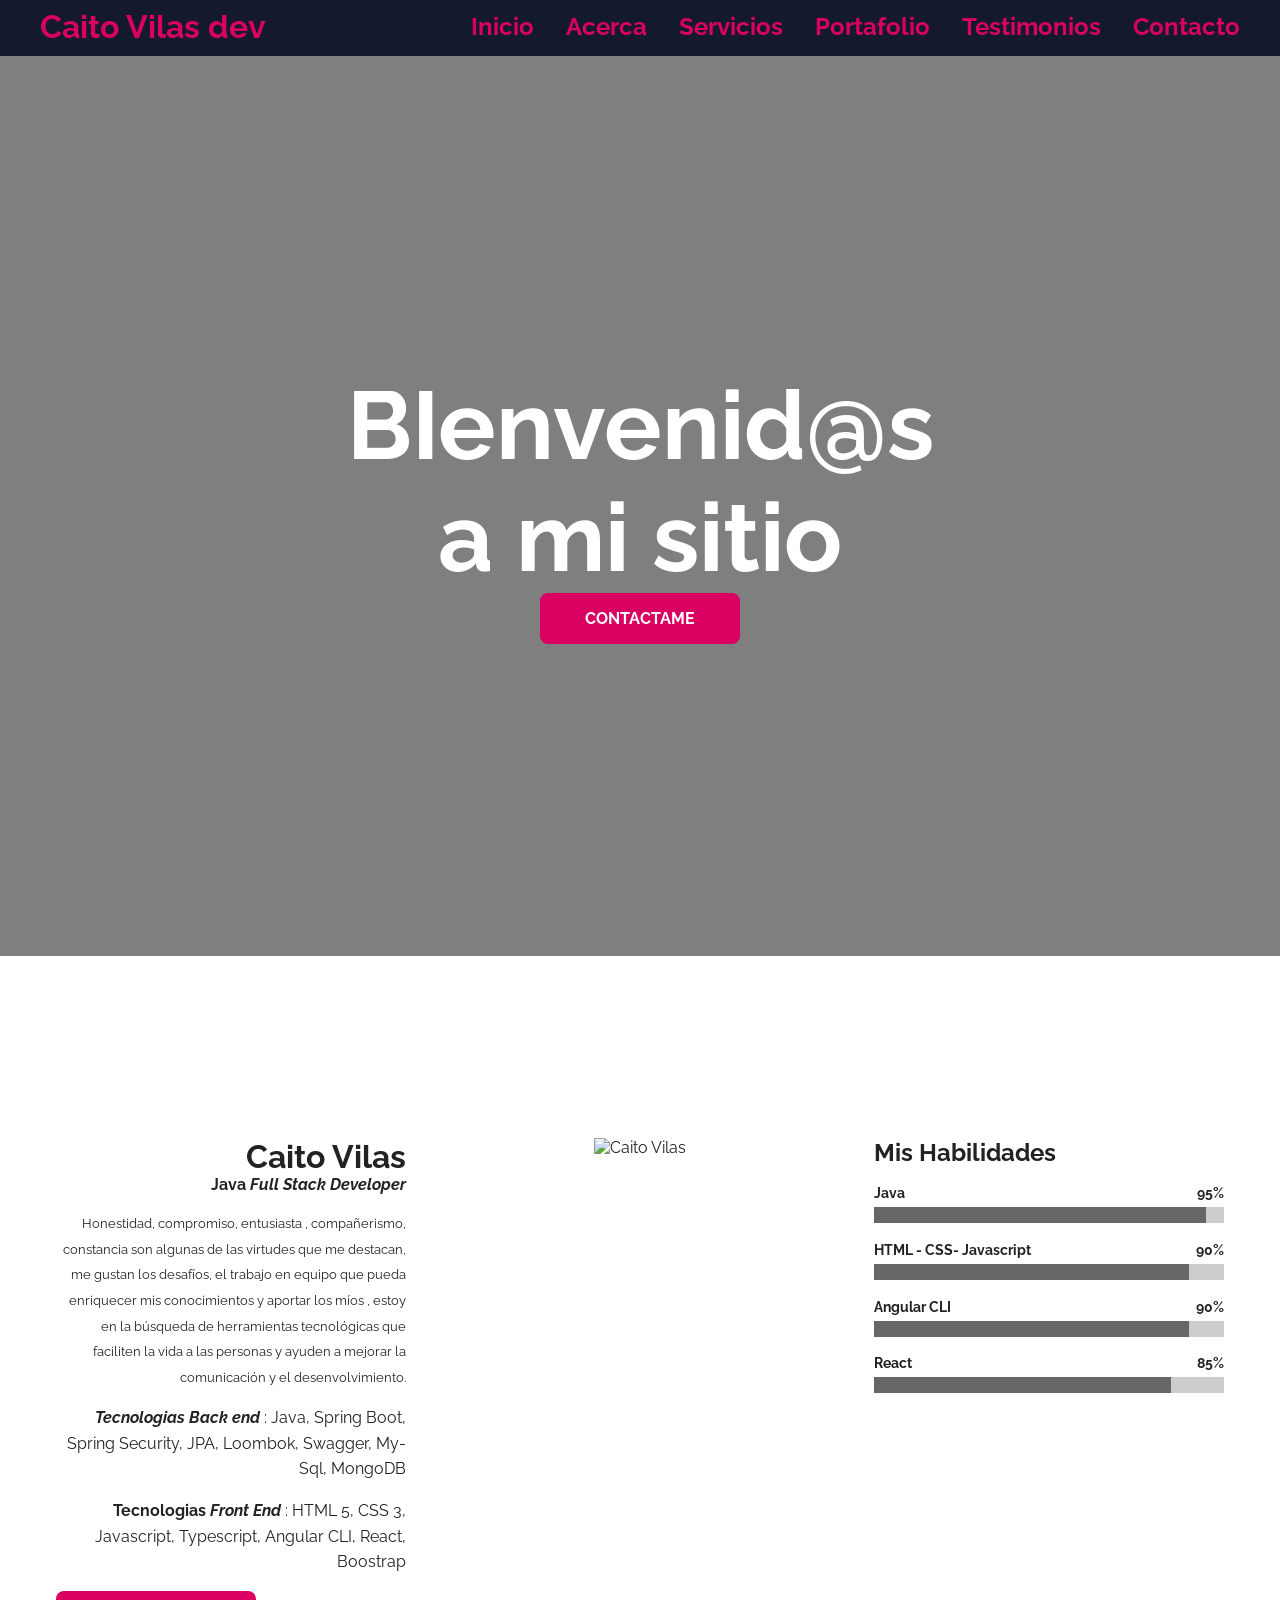
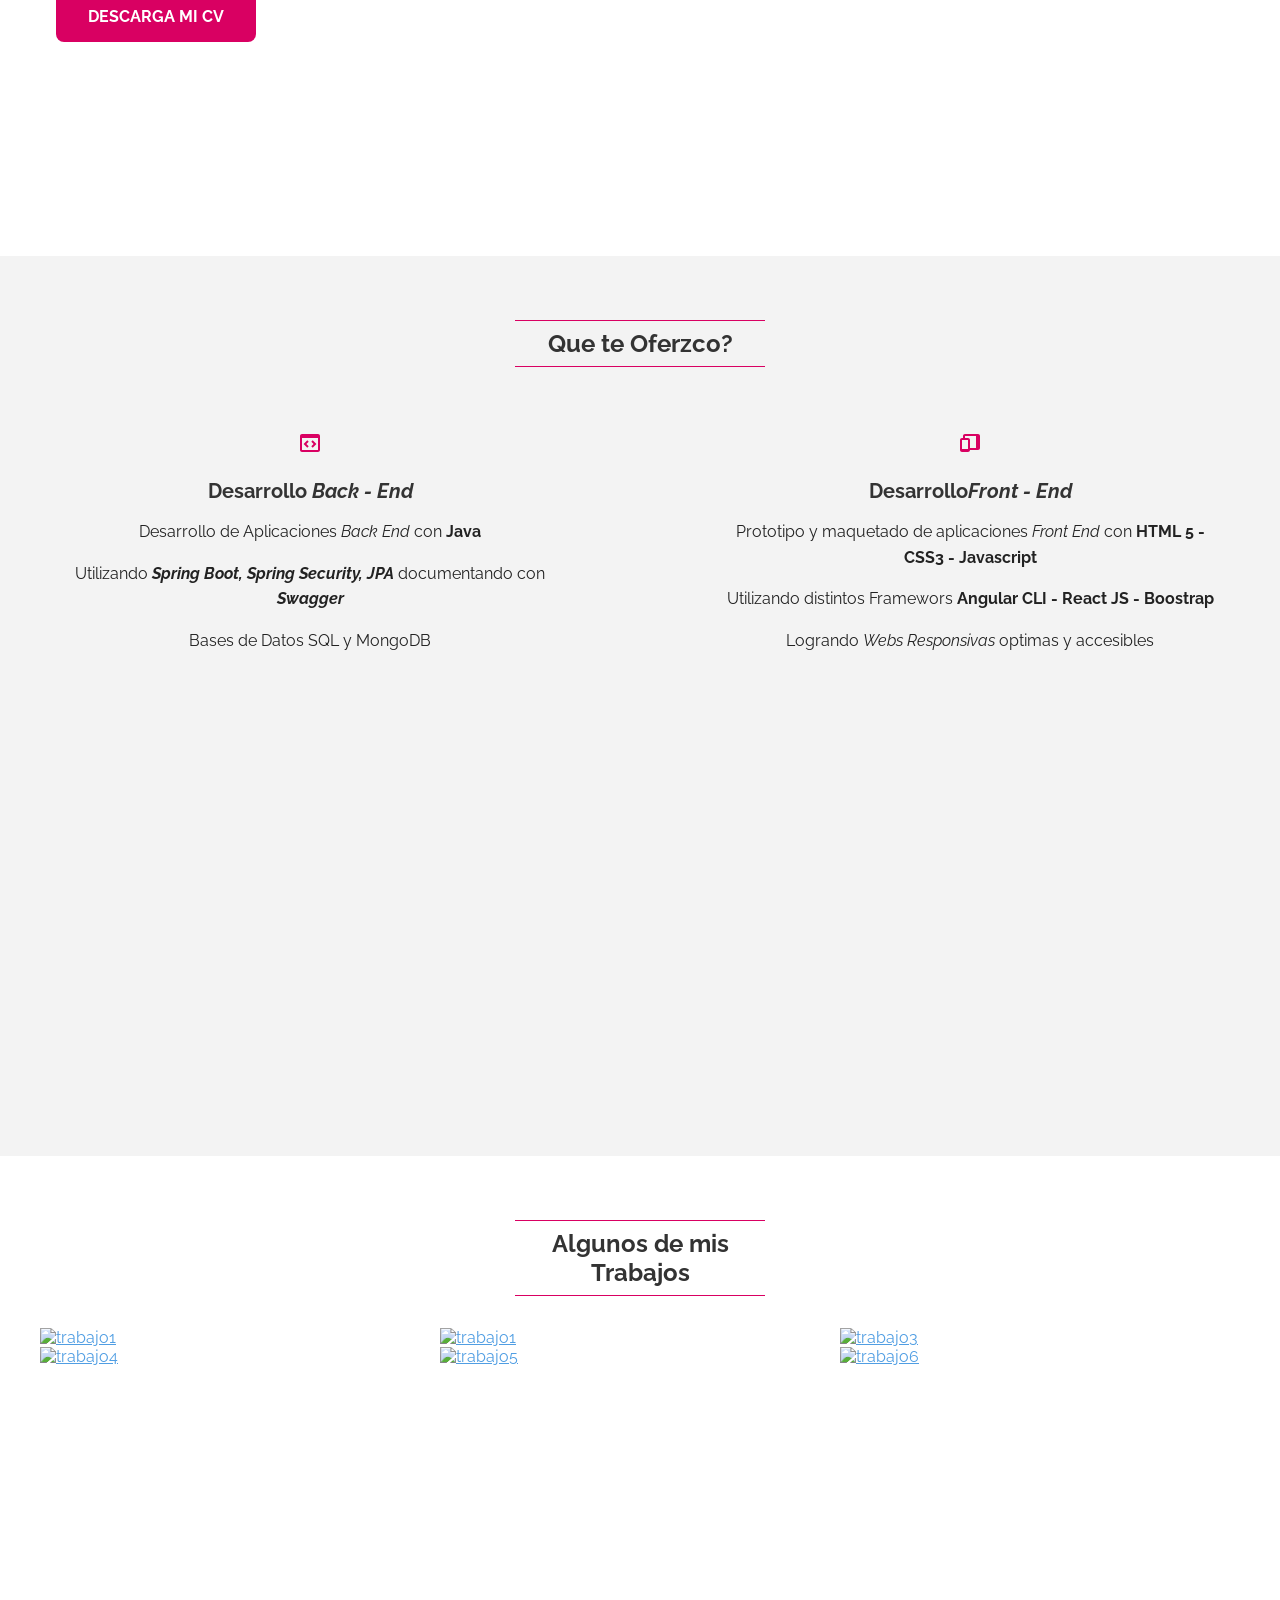
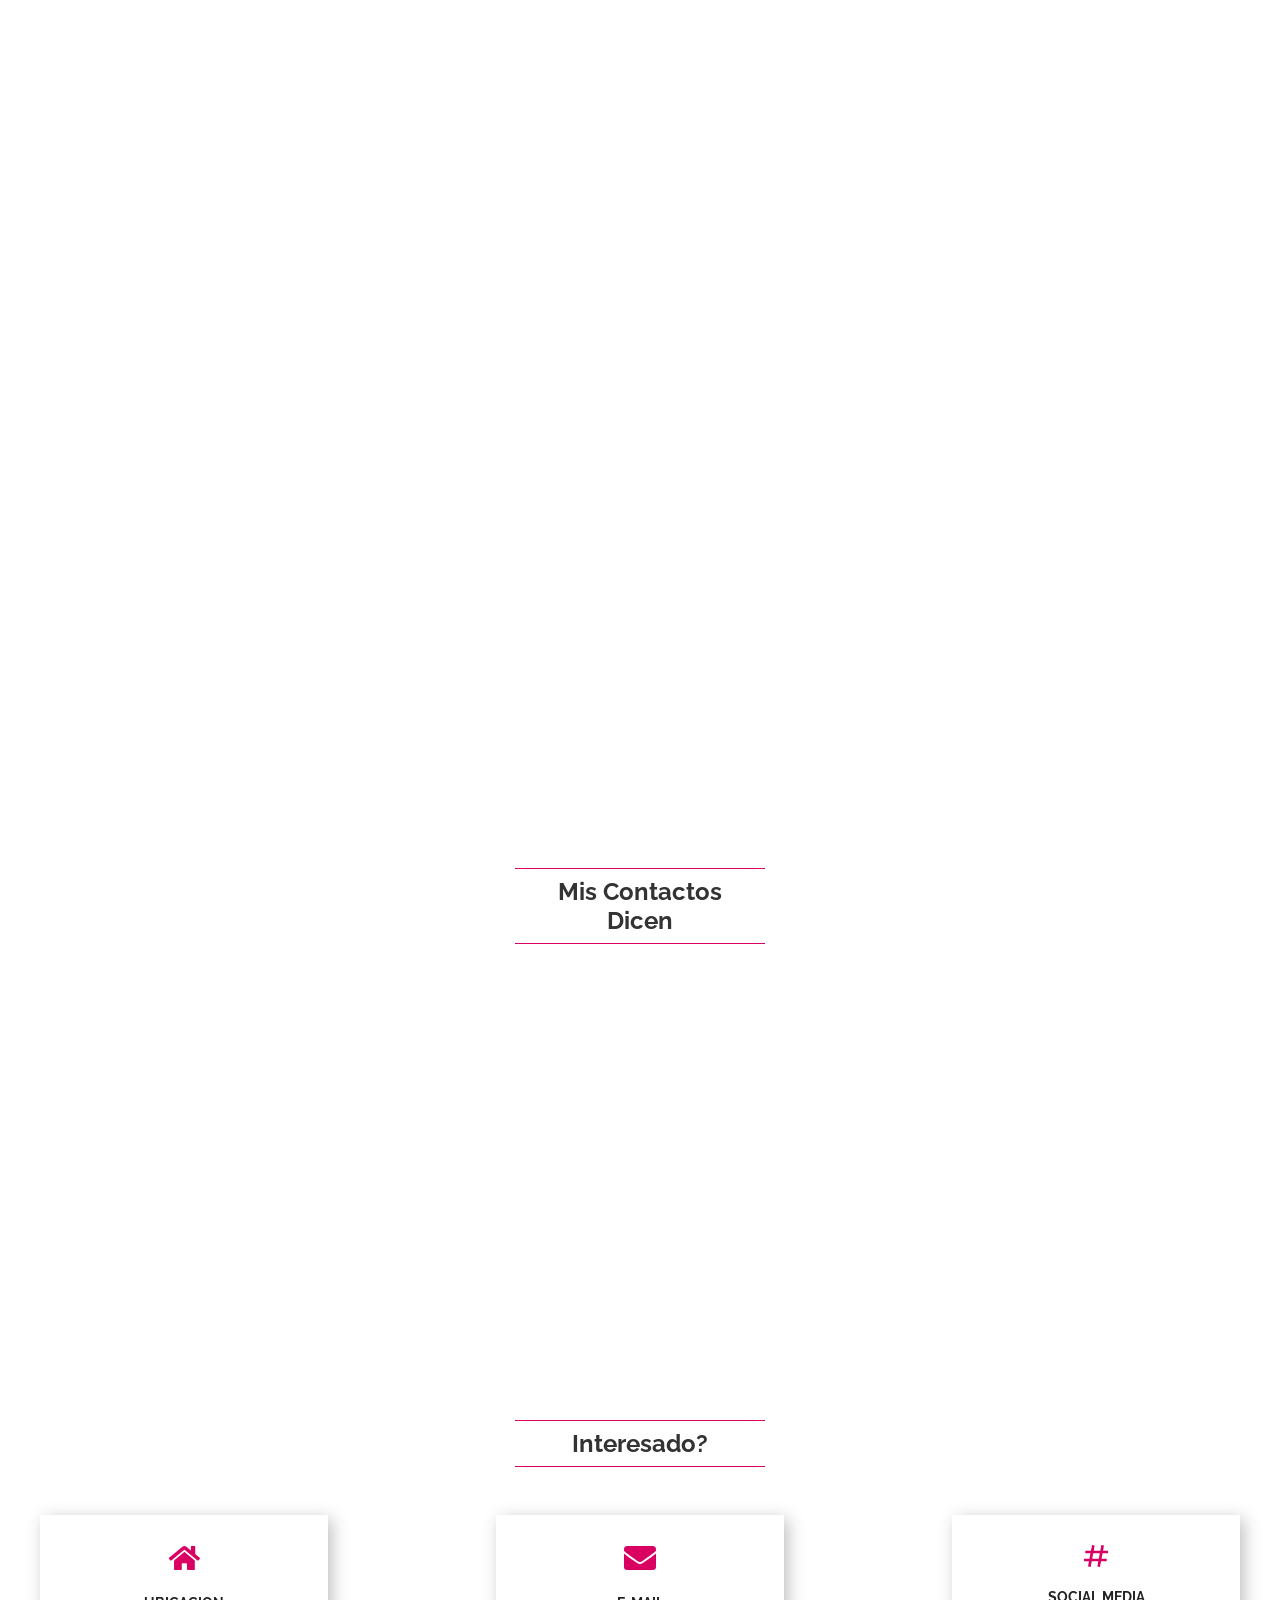
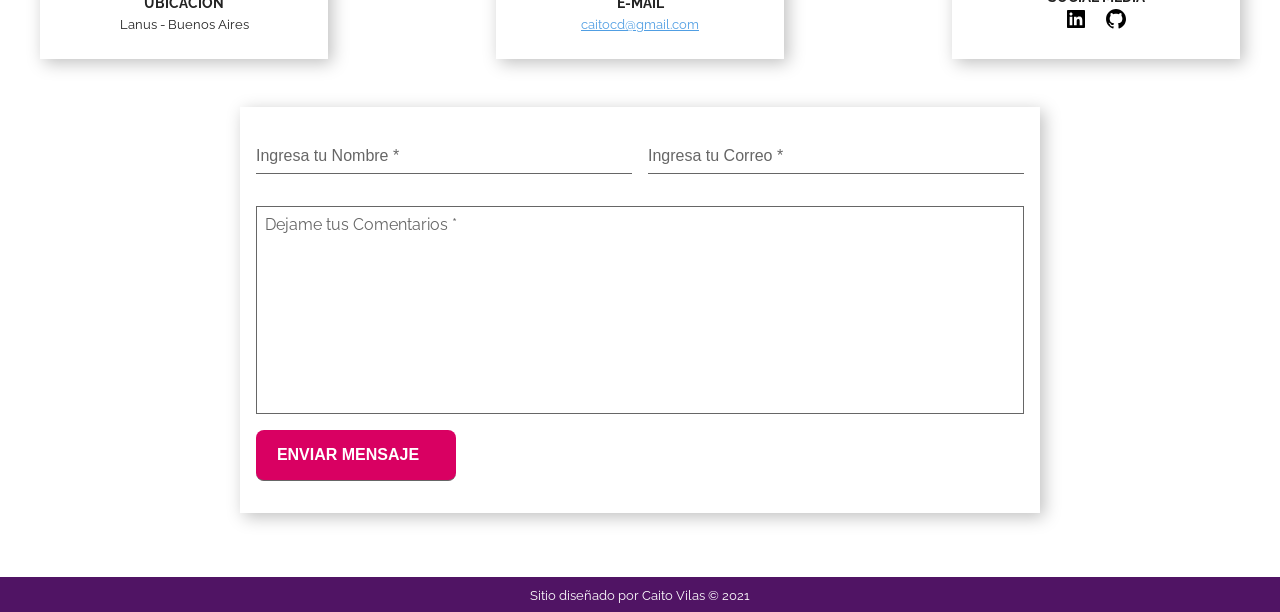
==== portfolio-cv/index.html @ b1395286 "primer commit" ====
<!DOCTYPE html>
<html lang="es">

<head>
    <meta charset="UTF-8">
    <meta http-equiv="X-UA-Compatible" content="IE=edge">
    <meta name="viewport" content="width=device-width, initial-scale=1.0">
    <meta name="description" content="Portafolio y CV de Caito Vilas">
    <link rel="favicom" href="/assets/favicon.png">
    <link rel="apple-touch-icon" href="/assets/favicon.png">
   <meta name="theme-color" content="#d90062">
   <meta name="twitter-card" content="summary">
   <meta name="twitter-title" content="Caito Vilas dev">
   <meta name="twitter-image" content="assets/hero-setup">
   <meta name="twitter-url" content="">
   <meta name="twiter:description" content="Portafolio y CV de Caito Vilas">
   <meta property="og:type" content="website">
   <meta property="og:title" content="Caito Vilas dev">
   <meta property="og:description" content="Portafolio y CV de Caito Vilas">
   <meta property="og:image" content="assets/hero-setup">
   <meta property="og:url" content="">
  <link rel="canonical" href="">
    <title>Caito Vilas dev</title>
    <link rel="preconnect" href="https://fonts.gstatic.com">
    <link href="https://fonts.googleapis.com/css2?family=Raleway:wght@400;700&display=swap" rel="stylesheet">
    <link rel="stylesheet" href="styles.css">
</head>

<body>
    <header class="header">
        <section class="container">
            <div class="logo">
                <a href="index.html">Caito Vilas dev</a>
            </div>
            <button class="menu-btn">
                <svg xmlns="http://www.w3.org/2000/svg" width="24" height="24" viewBox="0 0 24 24">
                    <path d="M4 6H20V8H4zM4 11H20V13H4zM4 16H20V18H4z" />
                </svg>
                <svg class="none" xmlns="http://www.w3.org/2000/svg" width="24" height="24" viewBox="0 0 24 24">
                    <path
                        d="M16.192 6.344L11.949 10.586 7.707 6.344 6.293 7.758 10.535 12 6.293 16.242 7.707 17.656 11.949 13.414 16.192 17.656 17.606 16.242 13.364 12 17.606 7.758z" />
                </svg>
            </button>
            <nav class="menu">
                <a href="#inicio">Inicio</a>
                <a href="#acerca">Acerca</a>
                <a href="#servicios">Servicios</a>
                <a href="#portafolio">Portafolio</a>
                <a href="#testimonios">Testimonios</a>
                <a href="#contacto">Contacto</a>
            </nav>
        </section>
    </header>
    <section id="inicio" class="home">
        <article class="hero-image" style="--hero-image: url('https://i.pinimg.com/474x/51/b1/8f/51b18f845cd3acccd3bdc882fd7fc7a2.jpg'); --attachment: fixed;">
            <aside class="hero-image-opacity" style="--hero-opacity-color: var(--black-alpha-color);">
                <div class="hero-image-content">
                    <h2 class="hero-image-title" style="--hero-text-color: var(--white-color);">BIenvenid@s<br>a mi
                        sitio</h2>
                    <a href="#contacto" class="btn">CONTACTAME</a>
                </div>
            </aside>
        </article>
    </section>
    <section id="acerca" class="about section container full-lg-screen">
        <article class="text-lg-rigth">
            <aside class="text-center text-lg-rigth">
                <h1>Caito Vilas</h1>
                <h4>Java <i>Full Stack Developer</i> </h4>
            </aside>
            <p><small>Honestidad, compromiso, entusiasta , compañerismo, constancia son algunas de las virtudes que me
                destacan, me gustan los desafíos, el trabajo en equipo que pueda enriquecer mis conocimientos y aportar
                los míos , estoy en la búsqueda de herramientas tecnológicas que faciliten la vida a las personas y
                ayuden a mejorar la comunicación y el desenvolvimiento.</small> </p>
            <p><strong> <i>Tecnologias Back end</i></strong> : Java, Spring Boot, Spring Security, JPA, Loombok,
                Swagger, My-Sql, MongoDB</p>
            <p><strong>Tecnologias <i>Front End</i></strong> : HTML 5, CSS 3, Javascript, Typescript, Angular CLI,
                React, Boostrap </p>
            <div class="text-center text-lg-left">
                <a class="btn" href="assets/cv.pdf" target="_blank" rel="noopener">DESCARGA MI CV</a>
        </article>
        <article class="text-center">
            <img class="gray-scale" src="https://i.pinimg.com/474x/cd/0b/c7/cd0bc75434822f19b081335331ee743a.jpg" alt="Caito Vilas">
        </article>
        <article>
            <h2 class="text-center text-lg-left">Mis Habilidades</h2>
            <div class="progress">
                <p>
                    <b>Java</b>
                    <b>95%</b>
                </p>
                <progress value="95" min="0" max="100"></progress>
            </div>
            <div class="progress">
                <p>
                    <b>HTML - CSS- Javascript</b>
                    <b>90%</b>
                </p>
                <progress value="90" min="0" max="100"></progress>
            </div>
            <div class="progress">
                <p>
                    <b>Angular CLI</b>
                    <b>90%</b>
                </p>
                <progress value="90" min="0" max="100"></progress>
            </div>
            <div class="progress">
                <p>
                    <b>React</b>
                    <b>85%</b>
                </p>
                <progress value="85" min="0" max="100"></progress>
            </div>
        </article>
    </section>
    <section id="servicios" class="services section bg-gray-light full-lg-screen">
        <div class="container">
            <h2 class="section-title">Que te Oferzco?</h2>
            <article class="service-card">
                <svg xmlns="http://www.w3.org/2000/svg" width="24" height="24" viewBox="0 0 24 24">
                    <path
                        d="M20,3H4C2.897,3,2,3.897,2,5v14c0,1.103,0.897,2,2,2h16c1.103,0,2-0.897,2-2V5C22,3.897,21.103,3,20,3z M4,19V7h16 l0.002,12H4z" />
                    <path
                        d="M9.293 9.293L5.586 13 9.293 16.707 10.707 15.293 8.414 13 10.707 10.707zM14.707 9.293L13.293 10.707 15.586 13 13.293 15.293 14.707 16.707 18.414 13z" />
                </svg>
                <h3>Desarrollo <i>Back - End</i></h3>
                <p>Desarrollo de Aplicaciones <i>Back End</i> con <strong> Java</strong> </p>
                <p>Utilizando <strong> <i>Spring Boot, Spring Security, JPA</strong> </i>documentando con
                    <strong><i>Swagger</i></strong>
                </p>
                <p> Bases de Datos SQL y MongoDB</p>
            </article>
            <article class="service-card">
                <svg xmlns="http://www.w3.org/2000/svg" width="24" height="24" viewBox="0 0 24 24">
                    <path
                        d="M20,3H7C5.897,3,5,3.897,5,5v2H4C2.897,7,2,7.897,2,9v10c0,1.103,0.897,2,2,2h6c1.103,0,2-0.897,2-2h8c1.103,0,2-0.897,2-2 V5C22,3.897,21.103,3,20,3z M6,9h4l-0.003,9H4V9H6z M12,17V9c0-1.103-0.897-2-2-2H7V5h11v12H12z" />
                </svg>
                <h3>Desarrollo<i>Front - End</i></h3>
                <p>Prototipo y maquetado de aplicaciones <i>Front End</i> con <strong> HTML 5 - CSS3 -
                        Javascript</strong> </p>
                <p>Utilizando distintos Framewors <strong>Angular CLI - React JS - Boostrap</strong></p>
                <p>Logrando <i>Webs Responsivas</i> optimas y accesibles</p>
            </article>
        </div>
    </section>

    <section id="portafolio" class="portfolio section full-lg-screen">
        <div class="container">
            <h2 class="section-title">Algunos de mis Trabajos</h2>
            <a href="#trabajo-1" class="portfolio-card">
                <img src="https://i.pinimg.com/originals/84/4a/08/844a08dc9f68ebbe75f394a60ebd9e50.png" alt="trabajo1">
                <aside class="portfolio-card-info">
                    <div>
                        <h3>Proyecto Saga Indiana Jones</h3>
                        <p>Mi primer pagina web</p>
                    </div>
                </aside>
            </a>
            <a href="#trabajo-2" class="portfolio-card">
                <img src="https://i.pinimg.com/originals/ca/24/c5/ca24c52217eaccf77a3a251e27122d00.png" alt="trabajo1">
                <aside class="portfolio-card-info">
                    <div>
                        <h3>Memotest</h3>
                        <p>Juego de memoria</p>
                    </div>
                </aside>
            </a>
            <a href="#trabajo-3" class="portfolio-card">
                <img src="https://i.pinimg.com/originals/6e/07/e8/6e07e8d06c94584ceda83b37e9408150.png" alt="trabajo3">
                <aside class="portfolio-card-info">
                    <div>
                        <h3>Estadisticas Covid 19</h3>
                        <p>Estadistias Mundiales de Covid 19</p>
                    </div>
                </aside>
            </a>
            <a href="#trabajo-4" class="portfolio-card">
                <img src="https://i.pinimg.com/originals/89/9c/cd/899ccd20094d78c43e4ed7e3de6aa4ea.png" alt="trabajo4">
                <aside class="portfolio-card-info">
                    <div>
                        <h3>CRUD Cuenta Corriente</h3>
                        <p>Elaborado CRUD de cuentas corrientes, se pueden crear cuentas tanto de personas fisicas como juridicas,manejo de descuierto con limites segun moneda, no se pueden eliminar titulares con cuentas ni cuentas que posean movimientos, se puede consultar saldo y movimientos de cada cuenta y crear nuevos movimientos</p>
                    </div>
                </aside>
            </a>
            <a href="#trabajo-5" class="portfolio-card">
                <img src="https://i.pinimg.com/originals/a3/b4/be/a3b4becac9e746d04bb7f94da45da879.png" alt="trabajo5">
                <aside class="portfolio-card-info">
                    <div>
                        <h3>Blog Java</h3>
                        <p>Blog de Java, blog para crear articulos sobre tecnologias utilazadas en Java, la lectura es de acceso pulico, para crear articulos es necesario registrarse e identificarse</p>
                    </div>
                </aside>
            </a>
            <a href="#trabajo-6" class="portfolio-card">
                <img src="https://i.pinimg.com/originals/b1/14/9b/b1149b6c92793fe1346141b8da79dda5.png" alt="trabajo6">
                <aside class="portfolio-card-info">
                    <div>
                        <h3>Gestion Tarjetas</h3>
                        <p>Sistema para registrar y controlar tus gastos en tarjeta, gestionamos poe entidad y tarjeta</p>
                    </div>
                </aside>
            </a>
        </div>
        </aside>
    </section>
   <!-- MODAL 1 -->
    <article class="modal" id="trabajo-1">
        <div class="modal-content">
            <a href="#cerrar" class="modal-close">
                <svg xmlns="http://www.w3.org/2000/svg" width="24" height="24" viewBox="0 0 24 24"><path d="M12,2C6.486,2,2,6.486,2,12s4.486,10,10,10s10-4.486,10-10S17.514,2,12,2z M16.207,14.793l-1.414,1.414L12,13.414 l-2.793,2.793l-1.414-1.414L10.586,12L7.793,9.207l1.414-1.414L12,10.586l2.793-2.793l1.414,1.414L13.414,12L16.207,14.793z"/></svg>
            </a>
            <article class="portfolio-modal">
                <img src="https://i.pinimg.com/originals/cc/f3/1c/ccf31c42b22fb5f97803ce1451a6f3ba.png" alt="trabajo1">
                <div class="portfolio-info">
                    <h3>Proyecto Java Codo a Codo</h3>
                    <p>Saga de Indiana Jones con Info de peliculas galeria y trailers</p>
                    <p> Html 5 Css 3 Javasript</p>
                    
                    <aside class="portfolio-details">
                        
                        <p>Tipo de Proyecto: Aplicacion</p><br>
                        <!-- <p><b>Enlace Front:</b></p> -->
                        <!-- <small><a href=" https://github.com/caitoVilas/Proyecto-Java"></a></small> -->
                    </aside>
                </div>
            </article>
        </div>
    </article>

    <!-- MODAL 2 -->
    <article class="modal" id="trabajo-2">
        <div class="modal-content">
            <a href="#cerrar" class="modal-close">
                <svg xmlns="http://www.w3.org/2000/svg" width="24" height="24" viewBox="0 0 24 24"><path d="M12,2C6.486,2,2,6.486,2,12s4.486,10,10,10s10-4.486,10-10S17.514,2,12,2z M16.207,14.793l-1.414,1.414L12,13.414 l-2.793,2.793l-1.414-1.414L10.586,12L7.793,9.207l1.414-1.414L12,10.586l2.793-2.793l1.414,1.414L13.414,12L16.207,14.793z"/></svg>
            </a>
            <article class="portfolio-modal">
                <img src="https://i.pinimg.com/originals/8e/67/36/8e6736540b952eac4db0d45409c992a3.png" alt="trabajo2">
                <div class="portfolio-info">
                    <h3>Memotest</h3>
                    <p>Juego de Memoria desarolado en HTML 5 CSS 3 y Javascript</p>
                    <aside class="portfolio-details">
                        <!-- <small><b>Cliente:</b></small>
                        <small>Nombre del Cliente</small>
                        <small><b>Fecha:</b></small>
                        <small>24/12/2020</small>
                        <small><b>Tipo:</b></small>
                        <small>Tipo de Proyecto</small>
                        <small><b>Enlace:</b></small>
                        <small><a href="">Enlace</a></small> -->
                    </aside>
                </div>
            </article>
        </div>
    </article>
        

    <!-- MODAL 3 -->
    <article class="modal" id="trabajo-3">
        <div class="modal-content">
            <a href="#cerrar" class="modal-close">
                <svg xmlns="http://www.w3.org/2000/svg" width="24" height="24" viewBox="0 0 24 24"><path d="M12,2C6.486,2,2,6.486,2,12s4.486,10,10,10s10-4.486,10-10S17.514,2,12,2z M16.207,14.793l-1.414,1.414L12,13.414 l-2.793,2.793l-1.414-1.414L10.586,12L7.793,9.207l1.414-1.414L12,10.586l2.793-2.793l1.414,1.414L13.414,12L16.207,14.793z"/></svg>
            </a>
            <article class="portfolio-modal">
                <img src="https://i.pinimg.com/originals/d8/ee/4d/d8ee4d1145646ed67e4c9a3f9fa8d7af.png" alt="trabajo3">
                <div class="portfolio-info">
                    <h3>Estadisticas Covid 19</h3>
                    <p>Aplicacion de estadisticas con grafico de contagios , casos activos y defunciones, pais por pais y grafico comparativo entre dos paises</p>
                    <aside class="portfolio-details">
                        <!-- <small><b>Cliente:</b></small>
                        <small>Nombre del Cliente</small>
                        <small><b>Fecha:</b></small>
                        <small>24/12/2020</small>
                        <small><b>Tipo:</b></small>
                        <small>Tipo de Proyecto</small>
                        <small><b>Enlace:</b></small>
                        <small><a href="">Enlace</a></small> -->
                    </aside>
                </div>
            </article>
        </div>
    </article>

    <!-- MODAL 4 -->
    <article class="modal" id="trabajo-4">
        <div class="modal-content">
            <a href="#cerrar" class="modal-close">
                <svg xmlns="http://www.w3.org/2000/svg" width="24" height="24" viewBox="0 0 24 24"><path d="M12,2C6.486,2,2,6.486,2,12s4.486,10,10,10s10-4.486,10-10S17.514,2,12,2z M16.207,14.793l-1.414,1.414L12,13.414 l-2.793,2.793l-1.414-1.414L10.586,12L7.793,9.207l1.414-1.414L12,10.586l2.793-2.793l1.414,1.414L13.414,12L16.207,14.793z"/></svg>
            </a>
            <article class="portfolio-modal">
                <img src="https://i.pinimg.com/originals/58/c0/6b/58c06bd143b797cf95b09c0e91727ae3.png" alt="trabajo4">
                <div class="portfolio-info">
                    <h3>CRUD Cuenta Corriente</h3>
                    <p>Tecnologias Front End: Angular CLI</p>
                    <p>Tecnologias Back End : Java Spring Boot</p>
                    <p>Base de datos : MySql</p>
                    <aside class="portfolio-details">
                        <!-- <small><b>Cliente:</b></small>
                        <small>Nombre del Cliente</small>
                        <small><b>Fecha:</b></small>
                        <small>24/12/2020</small>
                        <small><b>Tipo:</b></small>
                        <small>Tipo de Proyecto</small>
                        <small><b>Enlace:</b></small>
                        <small><a href="">Enlace</a></small> -->
                    </aside>
                </div>
            </article>
        </div>
    </article>

    <!-- MODAL 5 -->
    <article class="modal" id="trabajo-5">
        <div class="modal-content">
            <a href="#cerrar" class="modal-close">
                <svg xmlns="http://www.w3.org/2000/svg" width="24" height="24" viewBox="0 0 24 24"><path d="M12,2C6.486,2,2,6.486,2,12s4.486,10,10,10s10-4.486,10-10S17.514,2,12,2z M16.207,14.793l-1.414,1.414L12,13.414 l-2.793,2.793l-1.414-1.414L10.586,12L7.793,9.207l1.414-1.414L12,10.586l2.793-2.793l1.414,1.414L13.414,12L16.207,14.793z"/></svg>
            </a>
            <article class="portfolio-modal">
                <img src="https://i.pinimg.com/originals/6e/a8/39/6ea8390caad1fe66c090feb946fb803d.png" alt="trabajo5">
                <div class="portfolio-info">
                    <h3>Blog Java</h3>
                    <p>Tecnologias Front End: Angular CLI</p>
                    <p>Tecnologias Back End : Java Spring Boot Spring Security</p>
                    <p>Base de datos : MySql</p>
                    <aside class="portfolio-details">
                        <!-- <small><b>Cliente:</b></small>
                        <small>Nombre del Cliente</small>
                        <small><b>Fecha:</b></small>
                        <small>24/12/2020</small>
                        <small><b>Tipo:</b></small>
                        <small>Tipo de Proyecto</small>
                        <small><b>Enlace:</b></small>
                        <small><a href="">Enlace</a></small> -->
                    </aside>
                </div>
            </article>
        </div>
    </article>

    <!-- MODAL 6 -->
    <article class="modal" id="trabajo-6">
        <div class="modal-content">
            <a href="#cerrar" class="modal-close">
                <svg xmlns="http://www.w3.org/2000/svg" width="24" height="24" viewBox="0 0 24 24"><path d="M12,2C6.486,2,2,6.486,2,12s4.486,10,10,10s10-4.486,10-10S17.514,2,12,2z M16.207,14.793l-1.414,1.414L12,13.414 l-2.793,2.793l-1.414-1.414L10.586,12L7.793,9.207l1.414-1.414L12,10.586l2.793-2.793l1.414,1.414L13.414,12L16.207,14.793z"/></svg>
            </a>
            <article class="portfolio-modal">
                <img src="https://i.pinimg.com/originals/a3/ed/fe/a3edfe4d4864cf71162aab6a47e461a5.png" alt="trabajo6">
                <div class="portfolio-info">
                    <aside class="portfolio-details"></aside>
                       <h3>Gestion Tarjetas</h3>
                        <p>Tecnologias Front End: Angular CLI</p>
                        <p>Tecnologias Back End : Java Spring Boot Spring Security</p>
                        <p>Base de datos : MySql</p>
                    </aside>
                </div>
            </article>
        </div>
    </article>

    <section id="testimonios" class="testimonials">
        <article class="hero-image" style="--hero-image: url('https://i.pinimg.com/474x/39/66/34/396634522379a27d6a636ee9e5a6b382.jpg'); --attachment:scroll;">
            <aside class="hero-image-opacity" style="--hero-opacity-color: var(--white-alpha-color);">
                <div class="hero-image-content">
                   <div class="container">
                       <h2 class="section-title">Mis Contactos Dicen</h2>
                       <!-- <article class="carousel" style="--carousel-bg-color: var(--white-alpha-color);">
                          <input type="radio" name="slides" id="slide-1" checked>
                          <input type="radio" name="slides" id="slide-2">
                
                          <ul class="slides">
                              <li class="slide">
                                  <img class="avatar" src="assets/customer-1.jpg" alt="cliente 1">
                                  <blockquote>"Lorem ipsum dolor sit amet consectetur adipisicing elit. Corporis, repellendus!"</blockquote>
                                  <h3 class="text-first-color">Nombre del Cliente</h3>
                                  <h6>Puesto del Cliente</h6>
                              </li>
                              <li class="slide">
                                <img class="avatar" src="assets/customer-2.jpg" alt="cliente 1">
                                <blockquote>"Lorem ipsum dolor sit amet consectetur adipisicing elit. Corporis, repellendus!"</blockquote>
                                <h3 class="text-first-color">Nombre del Cliente</h3>
                                <h6>Puesto del Cliente</h6>
                              </li>
                          </ul>

                          <aside class="slides-nav">
                            <label for="slide-1" id="dot-1"></label>
                            <label for="slide-2" id="dot-2"></label>
                        </aside>
                       </article> -->
                   </div>
            </aside>
        </article>
    </section>
    <section id="contacto" class="contact section">
       <div class="container">
           <h2 class="section-title">Interesado?</h2>
           <article class="contact-cards">
               <aside class="contact-card box-shadow-1">
                <svg width="37" height="28" viewBox="0 0 37 28" fill="none" xmlns="http://www.w3.org/2000/svg">
                    <path d="M18.5 7.3125L7 16.8125V27C7 27.5625 7.4375 28 8 28H15C15.5 28 15.9375 27.5625 15.9375 27V21C15.9375 20.5 16.4375 20 16.9375 20H20.9375C21.5 20 21.9375 20.5 21.9375 21V27C21.9375 27.5625 22.4375 28 22.9375 28H30C30.5 28 31 27.5625 31 27V16.75L19.4375 7.3125C19.3125 7.1875 19.125 7.125 19 7.125C18.8125 7.125 18.625 7.1875 18.5 7.3125ZM36.6875 13.75L31.5 9.4375V0.8125C31.5 0.375 31.125 0.0625 30.75 0.0625H27.25C26.8125 0.0625 26.5 0.375 26.5 0.8125V5.3125L20.875 0.6875C20.375 0.3125 19.6875 0.0625 19 0.0625C18.25 0.0625 17.5625 0.3125 17.0625 0.6875L1.25 13.75C1.0625 13.875 0.9375 14.125 0.9375 14.3125C0.9375 14.5 1.0625 14.6875 1.125 14.8125L2.75 16.75C2.875 16.9375 3.0625 17 3.3125 17C3.5 17 3.6875 16.9375 3.8125 16.8125L18.5 4.75C18.625 4.625 18.8125 4.5625 19 4.5625C19.125 4.5625 19.3125 4.625 19.4375 4.75L34.125 16.8125C34.25 16.9375 34.4375 17 34.625 17C34.875 17 35.0625 16.9375 35.1875 16.75L36.8125 14.8125C36.9375 14.6875 37 14.5 37 14.3125C37 14.125 36.875 13.875 36.6875 13.75Z" fill="#D90062"/>
                    </svg>
                    <h5>UBICACION</h5>
                    <small>Lanus - Buenos Aires</small>
               </aside>
               <!-- <aside class="contact-card box-shadow-1">
                <svg width="33" height="32" viewBox="0 0 33 32" fill="none" xmlns="http://www.w3.org/2000/svg">
                    <path d="M31.8125 1.5625L25.3125 0.0625C24.625 -0.125 23.875 0.25 23.5625 0.9375L20.5625 7.9375C20.3125 8.5625 20.5 9.25 21 9.6875L24.8125 12.8125C22.5625 17.5625 18.625 21.5625 13.75 23.875L10.625 20.0625C10.1875 19.5625 9.5 19.375 8.875 19.625L1.875 22.625C1.1875 22.9375 0.875 23.6875 1 24.375L2.5 30.875C2.6875 31.5625 3.25 32 4 32C20 32 33 19.0625 33 3C33 2.3125 32.5 1.75 31.8125 1.5625Z" fill="#D90062"/>
                    </svg>
                    <h5>TELEFONO</h5>
                    <small><a href="tel:1167281038">(54)116728-1038</a></small>
               </aside> -->
            </aside>
            <aside class="contact-card box-shadow-1">
                <svg width="32" height="24" viewBox="0 0 32 24" fill="none" xmlns="http://www.w3.org/2000/svg">
                    <path d="M31.375 7.9375C29.9375 9.0625 28.125 10.4375 21.75 15.0625C20.5 16 18.1875 18.0625 16 18.0625C13.75 18.0625 11.5 16 10.1875 15.0625C3.8125 10.4375 2 9.0625 0.5625 7.9375C0.3125 7.75 0 7.9375 0 8.25V21C0 22.6875 1.3125 24 3 24H29C30.625 24 32 22.6875 32 21V8.25C32 7.9375 31.625 7.75 31.375 7.9375ZM16 16C17.4375 16.0625 19.5 14.1875 20.5625 13.4375C28.875 7.4375 29.5 6.875 31.375 5.375C31.75 5.125 32 4.6875 32 4.1875V3C32 1.375 30.625 0 29 0H3C1.3125 0 0 1.375 0 3V4.1875C0 4.6875 0.1875 5.125 0.5625 5.375C2.4375 6.875 3.0625 7.4375 11.375 13.4375C12.4375 14.1875 14.5 16.0625 16 16Z" fill="#D90062"/>
                    </svg>
                 <h5>E-MAIL</h5>
                 <small><a href="mailto:caitocd@gmail.com">caitocd@gmail.com</a></small>
            </aside>
            <aside class="contact-card box-shadow-1">
                <svg xmlns="http://www.w3.org/2000/svg" width="24" height="24" viewBox="0 0 24 24"><path d="M16.018,3.815L15.232,8h-4.966l0.716-3.815L9.018,3.815L8.232,8H4v2h3.857l-0.751,4H3v2h3.731l-0.714,3.805l1.965,0.369 L8.766,16h4.966l-0.714,3.805l1.965,0.369L15.766,16H20v-2h-3.859l0.751-4H21V8h-3.733l0.716-3.815L16.018,3.815z M14.106,14H9.141 l0.751-4h4.966L14.106,14z"/></svg>
                 <h5>SOCIAL MEDIA</h5>
                 <small class="social-media">
                     <a href="https://www.linkedin.com/in/caito-vilas-4179291b2/" target="_blank" rel="noopener">
                        <svg xmlns="http://www.w3.org/2000/svg" width="24" height="24" viewBox="0 0 24 24"><path d="M20,3H4C3.447,3,3,3.448,3,4v16c0,0.552,0.447,1,1,1h16c0.553,0,1-0.448,1-1V4C21,3.448,20.553,3,20,3z M8.339,18.337H5.667	v-8.59h2.672V18.337z M7.003,8.574c-0.856,0-1.548-0.694-1.548-1.548s0.691-1.548,1.548-1.548c0.854,0,1.548,0.693,1.548,1.548	S7.857,8.574,7.003,8.574z M18.338,18.337h-2.669V14.16c0-0.996-0.018-2.277-1.388-2.277c-1.39,0-1.601,1.086-1.601,2.207v4.248	h-2.667v-8.59h2.56v1.174h0.037c0.355-0.675,1.227-1.387,2.524-1.387c2.704,0,3.203,1.778,3.203,4.092V18.337z"/></svg>
                    </a>
                    <a href="https://github.com/caitoVilas" target="_blank" rel="noopener">
                        <svg xmlns="http://www.w3.org/2000/svg" width="24" height="24" viewBox="0 0 24 24"><path fill-rule="evenodd" clip-rule="evenodd" d="M12.026,2c-5.509,0-9.974,4.465-9.974,9.974c0,4.406,2.857,8.145,6.821,9.465	c0.499,0.09,0.679-0.217,0.679-0.481c0-0.237-0.008-0.865-0.011-1.696c-2.775,0.602-3.361-1.338-3.361-1.338	c-0.452-1.152-1.107-1.459-1.107-1.459c-0.905-0.619,0.069-0.605,0.069-0.605c1.002,0.07,1.527,1.028,1.527,1.028	c0.89,1.524,2.336,1.084,2.902,0.829c0.091-0.645,0.351-1.085,0.635-1.334c-2.214-0.251-4.542-1.107-4.542-4.93	c0-1.087,0.389-1.979,1.024-2.675c-0.101-0.253-0.446-1.268,0.099-2.64c0,0,0.837-0.269,2.742,1.021	c0.798-0.221,1.649-0.332,2.496-0.336c0.849,0.004,1.701,0.115,2.496,0.336c1.906-1.291,2.742-1.021,2.742-1.021	c0.545,1.372,0.203,2.387,0.099,2.64c0.64,0.696,1.024,1.587,1.024,2.675c0,3.833-2.33,4.675-4.552,4.922	c0.355,0.308,0.675,0.916,0.675,1.846c0,1.334-0.012,2.41-0.012,2.737c0,0.267,0.178,0.577,0.687,0.479	C19.146,20.115,22,16.379,22,11.974C22,6.465,17.535,2,12.026,2z"/></svg>
                    </a>
                 </small>
            </aside>
              
           </article>
           
            <form class="contact-form box-shadow-1">
                <input type="text" name="name" placeholder="Ingresa tu Nombre *" title="Nombre solo acepta letras y espcios en blanco" pattern="^[A-Za-zÑñÁáÉéÍíÓóÚúÜü\s]+$" required>
                <input type="email" name="email" placeholder="Ingresa tu Correo *" title="Email incorrecto" pattern="^[a-z0-9]+(\.[_a-z0-9]+)*@[a-z0-9-]+(\.[a-z0-9-]+)*(\.[a-z]{2,15})$" required>
                <textarea name="coments"  cols="50" rows="10" placeholder="Dejame tus Comentarios *" required></textarea>
                <div class="contac-form-loader text-center none">
                    <img src="assets/loader.svg" alt="loader">
                </div>
                <input class="btn" type="submit" value="ENVIAR MENSAJE">
            </form>
            <article id="gracias" class="modal">
                <div class="modal-content">
                    <article class="contact-form-response">
                        <h3>¡Muchas Gracias!<br>Por tus Comentarios</h3>
                        <svg xmlns="http://www.w3.org/2000/svg" width="24" height="24" viewBox="0 0 24 24"><path d="M12,18c4,0,5-4,5-4H7C7,14,8,18,12,18z"/><path d="M12,2C6.486,2,2,6.486,2,12c0,5.514,4.486,10,10,10s10-4.486,10-10C22,6.486,17.514,2,12,2z M12,20c-4.411,0-8-3.589-8-8 s3.589-8,8-8s8,3.589,8,8S16.411,20,12,20z"/><path d="M13 12l2 .012C15.012 11.55 15.194 11 16 11s.988.55 1 1h2c0-1.206-.799-3-3-3S13 10.794 13 12zM8 11c.806 0 .988.55 1 1h2c0-1.206-.799-3-3-3s-3 1.794-3 3l2 .012C7.012 11.55 7.194 11 8 11z"/></svg>
                    </article>
                </div>
            </article>
       </article>
       </div>
    </section>
    <footer class="footer">
        <small>Sitio diseñado por Caito Vilas &copy; 2021</small>
    </footer>
    <script src="scripts.js"></script>
</body>

</html>
---- portfolio-cv/styles.css ----
/* ***** CUSTOM PROPERTIES ******/

:root{
    --first-color: #d90062;
    --first-alpha-color: rgba(217,0,98,0.75);
    --second-color: #14192d;
    --second-alpha-color: rgba(20,25,45,0.75);
    --third-color: #501464;
    --third-alpha-color: rgba(80,20,100,0.75);
    --white-color: #fff;
    --gray-light-color: #f3f3f3;
    --gray-color: #ccc;
    --gray-dark-color: #666;
    --black-color: #000;
    --link-color: #509ee3;
    --title-color: #333;
    --text-color: #222;
    --white-alpha-color: rgba(255,255,255,0.5);
    --black-alpha-color: rgba(0,0,0,0.5);
    --font: "Raleway", sans-serif;
    --max-width: 1200px;
    --header-heigth: 4rem;
}

/* *****               RESET               ******/

html {
    box-sizing: border-box;
    font-family: var(--font);
    font-size: 16px;
    scroll-behavior: smooth;
}
*,
*::after,
*::before{
    box-sizing: inherit;
}

body{
    margin: 0;
    overflow-x: hidden;
    color: var(--text-color);
}
a {
    color: var(--link-color);
    transition: all 0.5s ease-out;
}

a:hover {
    opacity: 0.75;
}

h1{
    margin: 0;
    font-size: 2rem;
}
h2{
    margin: 0;
    font-size: 1.5rem;
}
h3{
    margin: 0;
    font-size: 1.25rem;
}
h4{
    margin: 0;
    font-size: 1rem;
}
h5{
    margin: 0;
    font-size: 0.85rem;
}
h6{
    margin: 0;
    font-size: 0.7rem;
}

img {
    max-width: 100%;
    height: auto;
}

p {
    line-height: 1.6;
}

/* *****        COMPONENTS        ******/

/* **CAROUSEL** */

@keyframes carousel-slide{

    0%{
        transform: translateX(0%);
    }
    50%{
        transform: translateX(-45%);
    }
}

.carousel{
    margin: 2rem auto;
    padding: 2rem 0;
    max-width: 700px;
    text-align: center;
    overflow-x: hidden;
    background-color: var(--carousel-bg-color);
}

.carousel .slides{
    /* 100% por cada slide */
    padding-left: 0;
    width: 200%;
    display: flex;
    list-style: none;
    transition: transform 0.5s ease-in-out;
    animation: carousel-slide 12s ease-in-out 3s;
}

.carousel input{
    display: none;
}

.carousel label{
    border: medium solid var(--gray-dark-color);
    border-radius: 50%;
    display: inline-block;
    width: 0.75rem;
    height: 0.75rem;
    cursor: pointer;
    margin: 0 0.25rem;
}

#slide-1:checked ~ .slides{
    transform: translateX(0%);
}

#slide-2:checked ~ .slides{
    transform: translateX(-45%);
}

#slide-1:checked ~ .slides-nav #dot-1,
#slide-2:checked ~ .slides-nav #dot-2{
    background-color: var(--gray-dark-color);
}

/* **CONTACT FORM** */

.contact-form{
    margin: 2rem auto;
    padding: 1rem;
    max-width: 800px;
}

.contact-form > *{
    padding: 0.5rem;
    margin: 1rem auto;
    width: 100%;
}

.contact-form inputs,
.contact-form textarea{
    font-size: 00.85rem;
    font-family: var(--font);
}

.contact-form  input{
    border: 0;
    border-bottom: thin solid var(--gray-dark-color);
    padding-left: 0;
}

.contact-form textarea{
    border: thin solid var(--gray-dark-color);
    resize: none;
}

.contact-form input[type="submit"]{
    margin-top: 0;
    cursor: pointer;
    transition: all 0.5s ease-out;
}

.contact-form input[type="submit"]:hover{
    opacity: 0.75;
}

.contact-form *::placeholder{
    color: var(--gray-dark-color);
}

.contact-form-response{
    padding: 1rem;
    width: 400px;
    text-align: center;
    background-color: var(--white-color);
}

.contact-form-response svg{
    margin-top: 2rem;
    width: 4rem;
    height: 4rem;
    fill: var(--first-color);
}

.modal#gracias:target{
    opacity: 1;
    pointer-events: auto;
}

@media screen and (min-width: 1024px){

    .contact-form{
        display: grid;
        grid-template-columns: repeat(2, 1fr);
        column-gap: 1rem;
    }
    .contact-form input,
    .contact-form textarea{
        font-size: 1rem;
    }

    .contact-form textarea,
    .contac-form-loader{
        grid-column: span 2;
    }

    .contact-form input[type="submit"]{
        margin-left: 0;
    }
}


/* **HERO_IMAGE** */

.hero-image{
    background-image: var(--hero-image);
    background-repeat: no-repeat;
    background-position: center;
    background-size: cover;
    background-attachment: var(--attachment);
    text-align: center;
}

.hero-image-opacity{
    width: 100%;
    min-height: 100vh;
    display: flex;
    justify-content: center;
    align-items: center;
    background-color: var(--hero-opacity-color);
}

.hero-image-title{
    font-size: 7.5vw;
    color:  var(--hero-text-color);
}

/* **MENU** */

.menu-btn {
    outline: thin solid var(--first-color);
    border: 0;
    cursor: pointer;
    background-color: var(--second-color);
}
.menu-btn svg{
    fill: var(--first-color);
}
.menu {
   position: fixed;
   left: 0;
   bottom: var(--header-heigth);
   width: 100%;
   display: flex;
   flex-direction: column;
   opacity: 0;
   pointer-events: none;
   transition: 0.5s ease;
   background-color: var(--second-color);
}
.menu.is-active{
    opacity: 1;
    pointer-events: auto;
}

.menu a{
    padding: 1rem;
    font-size: 1.5rem;
    font-weight: bold;
    text-align: center;
    text-decoration: none;
    color: var(--first-color);
}
.menu a:hover{
    color: var(--white-color);
    background-color: var(--first-color);
}

.modal{
    position: fixed;
    z-index: 999;
    top: 0;
    right: 0;
    left: 0;
    bottom: 0;
    display: flex;
    justify-content: center;
    align-items: center;
    background-color: var(--black-alpha-color);
    opacity: 0;
    pointer-events: none;
    transition: all 1s;
}

.modal-content{
    position: relative;
}

.modal-close{
    position: absolute;
    top: 1rem;
    right: 1rem;
}

.modal-close svg{
    width: 3rem;
    height: 3rem;
    fill: var(--first-color);
}

.modal[id|="trabajo"]:target{
    opacity: 1;
    pointer-events: auto;
}

@media screen and (min-width: 1024px){

    .menu-btn {
        display: none;
    }
    .menu{
        position: static;
        width: auto;
        flex-direction: row;
        opacity: 1;
        pointer-events: auto;
    }

    .menu a{
        padding: 0 1rem;
    }
    .menu a:last-child{
        padding-right: 0;
    }
    .menu a:hover{
        background-color: transparent;
    }
}

/* **PROGRESS BAR** */
progress{
    width: 100%;
    height: 1rem;
    background-color: var(--gray-color);
}
progress::-webkit-progress-bar{
    background-color: var(--gray-color);
}
progress::-webkit-progress-value{
    background-color: var(--gray-dark-color);
}
progress::-moz-progress-bar{
    background-color: var(--gray-dark-color);
}
.progress{
    margin: 1rem auto;
}

.progress > p{
    margin: 0;
    display: flex;
    justify-content: space-between;
    font-size: 00.85rem;
}

/* *****            UTILITIES            ******/

.avatar{
    border-radius: 50%;
    width: 150px;
}

.bg-gray-light{
    background-color: var(--gray-light-color);
}

.box-shadow-1{
    box-shadow: 0.25rem 0.25rem 1rem rgba(0,0,0,0.25);
}

.btn{
    border-radius:  0.5rem;
    padding: 1rem;
    display: inline-block;
    width: 200px;
    font-weight: bold;
    text-align: center;
    text-decoration: none;
    color: var(--white-color);
    background-color: var(--first-color);
}

.container {
    margin-left: auto;
    margin-right: auto;
    max-width: var(--max-width);
}

.gray-scale{
    /* filter: grayscale(1); */
}

.none {
    display: none;
}

.section{
    padding: 2rem 1rem;
}

.section-title{
    border-top: thin solid var(--first-color);
    border-bottom: thin solid var(--first-color);
    margin: 2rem auto;
    padding: 0.5rem 1rem;
    width: 250px;
    text-align: center;
    color: var(--title-color);
}

.text-first-color{
    color: var(--first-color);
}

.text-left{
    text-align: left;
}
.text-center{
    text-align: center;
}
.text-rigth{
    text-align: right;
}

@media screen and (min-width: 1024px){

    .full-lg-screen{
        width: 100%;
        min-height: 100vh;
    }
    .text-lg-left{
        text-align: left;
    }
    .text-lg-center{
        text-align: center;
    }
    .text-lg-rigth{
        text-align: right;
    }
}

/* *****          SITE STYLES          ******/

.about > article{
    margin-bottom: 2rem;
}

.contact-card{
    margin: 1rem auto;
    padding: 1rem;
    width: 100%;
    height: 144px;
    display: flex;
    flex-direction: column;
    justify-content: space-around;
    align-items: center;
}

.contact-card > svg{
    width: 2rem;
    height: 2rem;
   fill: var(--first-color);
}

.contact-card > small{
    margin-top: -1rem;
}

.footer{
    margin-bottom: var(--header-heigth);
    text-align: center;
    padding: 0.5rem;
    color: var(--white-color);
    background-color: var(--third-color);
}

.header {
    position: fixed;
    left: 0;
    bottom: 0;
    padding: 1rem;
    z-index: 999;
    width: 100%;
    height: var(--header-heigth);
    background-color: var(--second-color);
}

.header > .container {
    display: flex;
    justify-content: space-between;
    align-items: center;
}

.logo a {
    color: var(--first-color);
    font-weight: bold;
    font-size: 2rem;
    text-decoration: none;
}

.portfolio-card{
    position: relative;
    width: 100%;
    margin: 0 auto;
    display: block;;
}

.portfolio-card img{
    width: 100%;
    height: 100%;
    object-fit: cover;
}

.portfolio-card-info{
    position: absolute;
    top: 0;
    left: 0;
    width: 100%;
    height: 100%;
    padding: 1rem;
    background-color: var(--first-alpha-color);
    color: var(--white-color);
    opacity: 0;
    pointer-events: none;
    transition: all 0.5s ease-in-out;
}

.portfolio-card:hover .portfolio-card-info{
    opacity: 1;
    pointer-events: auto;
}

.portfolio-card-info > div{
    padding: 1rem;
    border: thin solid var(--white-color);
    width: 100%;
    height: 100%;
}

.portfolio-modal{
    background-color: var(--white-color);
    padding: 1rem;
    max-width: 400px;
    display: flex;
    flex-direction: column;
    overflow-y: scroll;
}

.portfolio-modal img{
    width: 50%;
}

.portfolio-modal h3{
    border-bottom: medium solid var(--first-color);
    padding: 0.5rem 0;
    margin: 1rem auto;
    color: var(--title-color);
}

.portfolio-details{
    display: grid;
    grid-template-columns: 40% 60%;
    grid-auto-rows: 2rem;
} 

.portfolio-details b{
    color: var(--first-color);
}

.service-card{
    margin: 1rem auto;
    padding: 1rem;
    text-align: center;
}

.service-card h3{
    color:  var(--title-color);
}

.service-card svg{
    fill: var(--first-color);
    margin-bottom: 1.25rem;
}

.social-media a{
    padding: 0 0.4rem;
    text-decoration: none;
}

.social-media svg{
    width: 1.5rem;
    height: 1,5rem;
}

@media screen and (min-width: 768px){

    .contact-cards{
        display: grid;
        grid-template-columns: repeat(2, 48%);
        justify-content: space-between;
    }

    .portfolio > .container{
        display: grid;
        grid-template-columns: repeat(2,50%);
    }
    .portfolio .section-title{
        grid-column: span 2;
    }

    .portfolio-modal{
        max-width: 800px;
        flex-direction: row;
    }

    .portfolio-info{
        margin-left: 1rem;
        align-self: center;
    }

    .services > .container {
        display: grid;
        grid-template-columns: repeat(2,45%);
        justify-content: space-between;
        align-content: center;
    }
    .services .section-title{
        grid-column: span 2;
    }
}

@media screen and (min-width: 1024px){

    .about{
        display: grid;
        grid-template-columns: repeat(3,30%);
        justify-content: space-between;
        align-content: center;
    }

    .contact-cards{
        grid-template-columns: repeat(3, 24%);

    }

    .footer{
        margin-bottom: 0;
    }

    .header{
        position: sticky;
        top: 0;
        padding: 0.5rem;
        height: calc(var(--header-heigth) - 0.5rem);
    }
    
    .portfolio > .container{
        grid-template-columns: repeat(3, 1fr) ;
    }
    .portfolio .section-title{
        grid-column: span 3;
    }

}
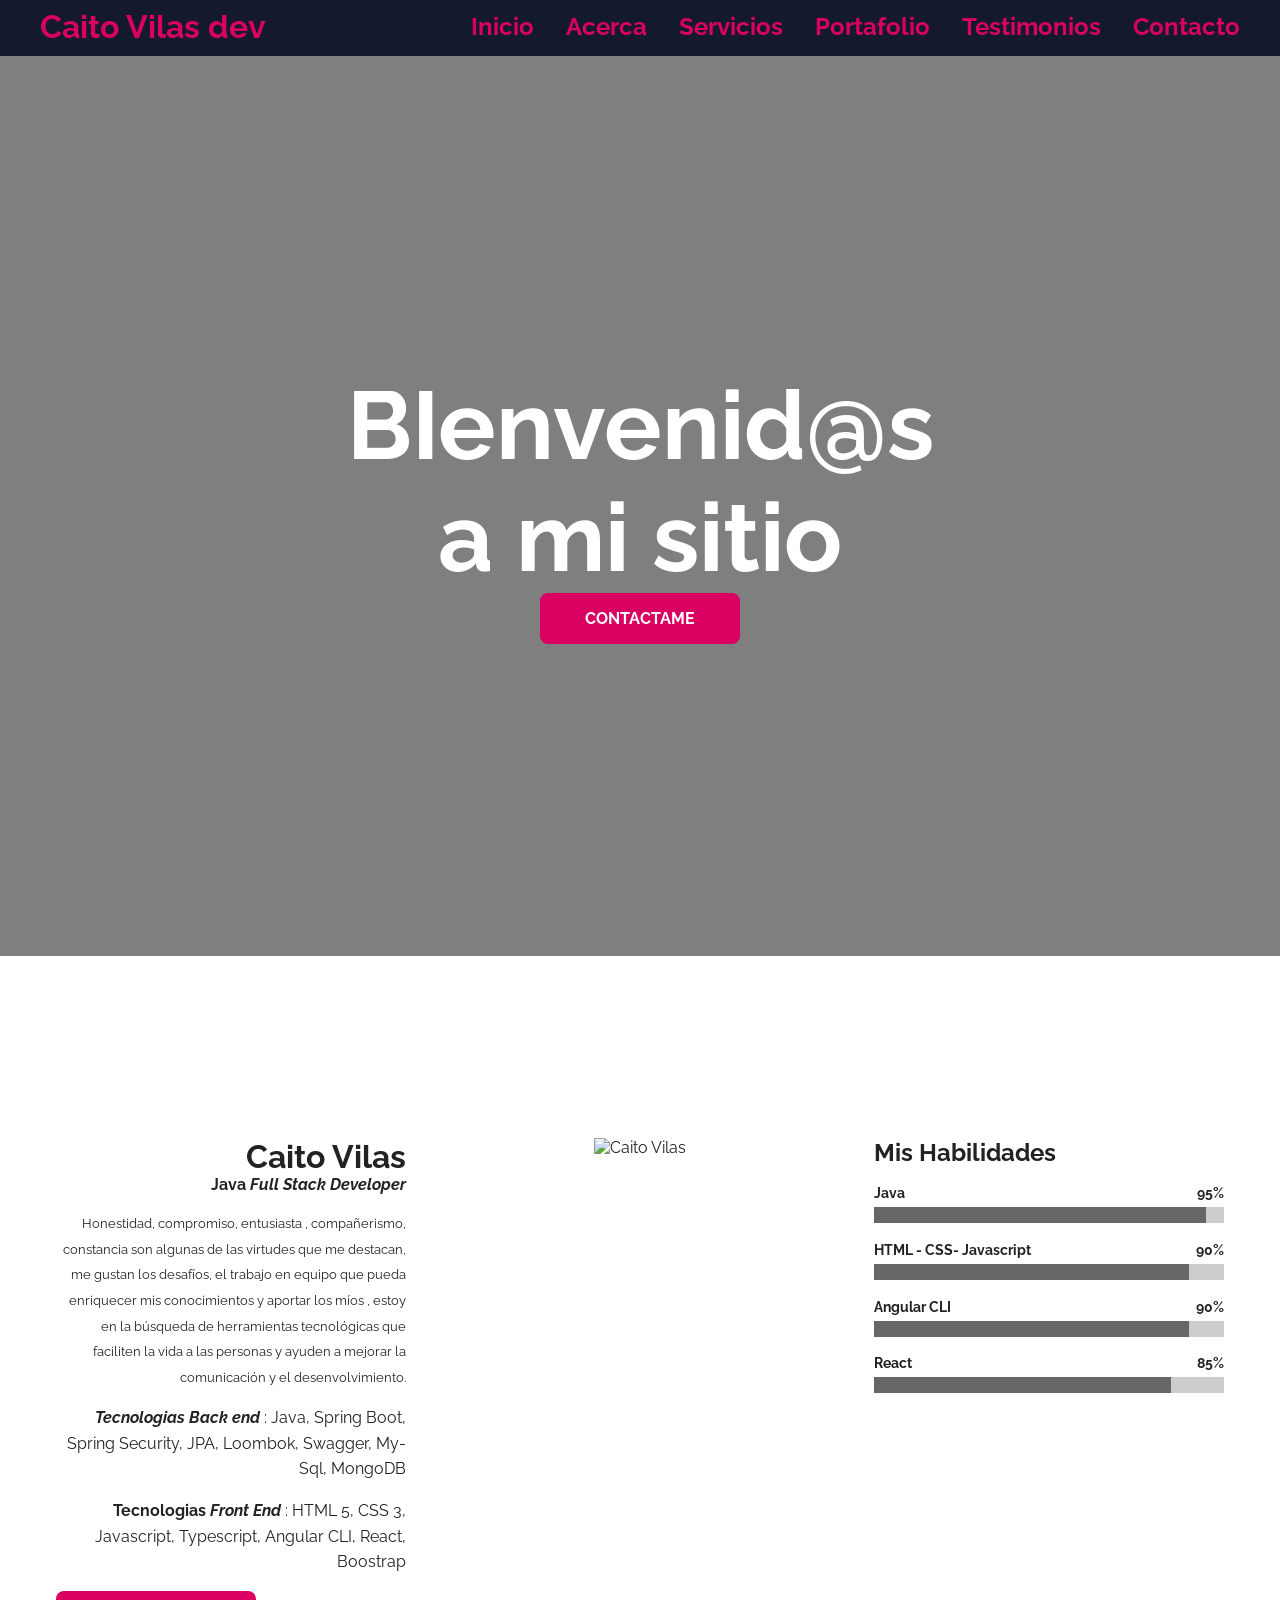
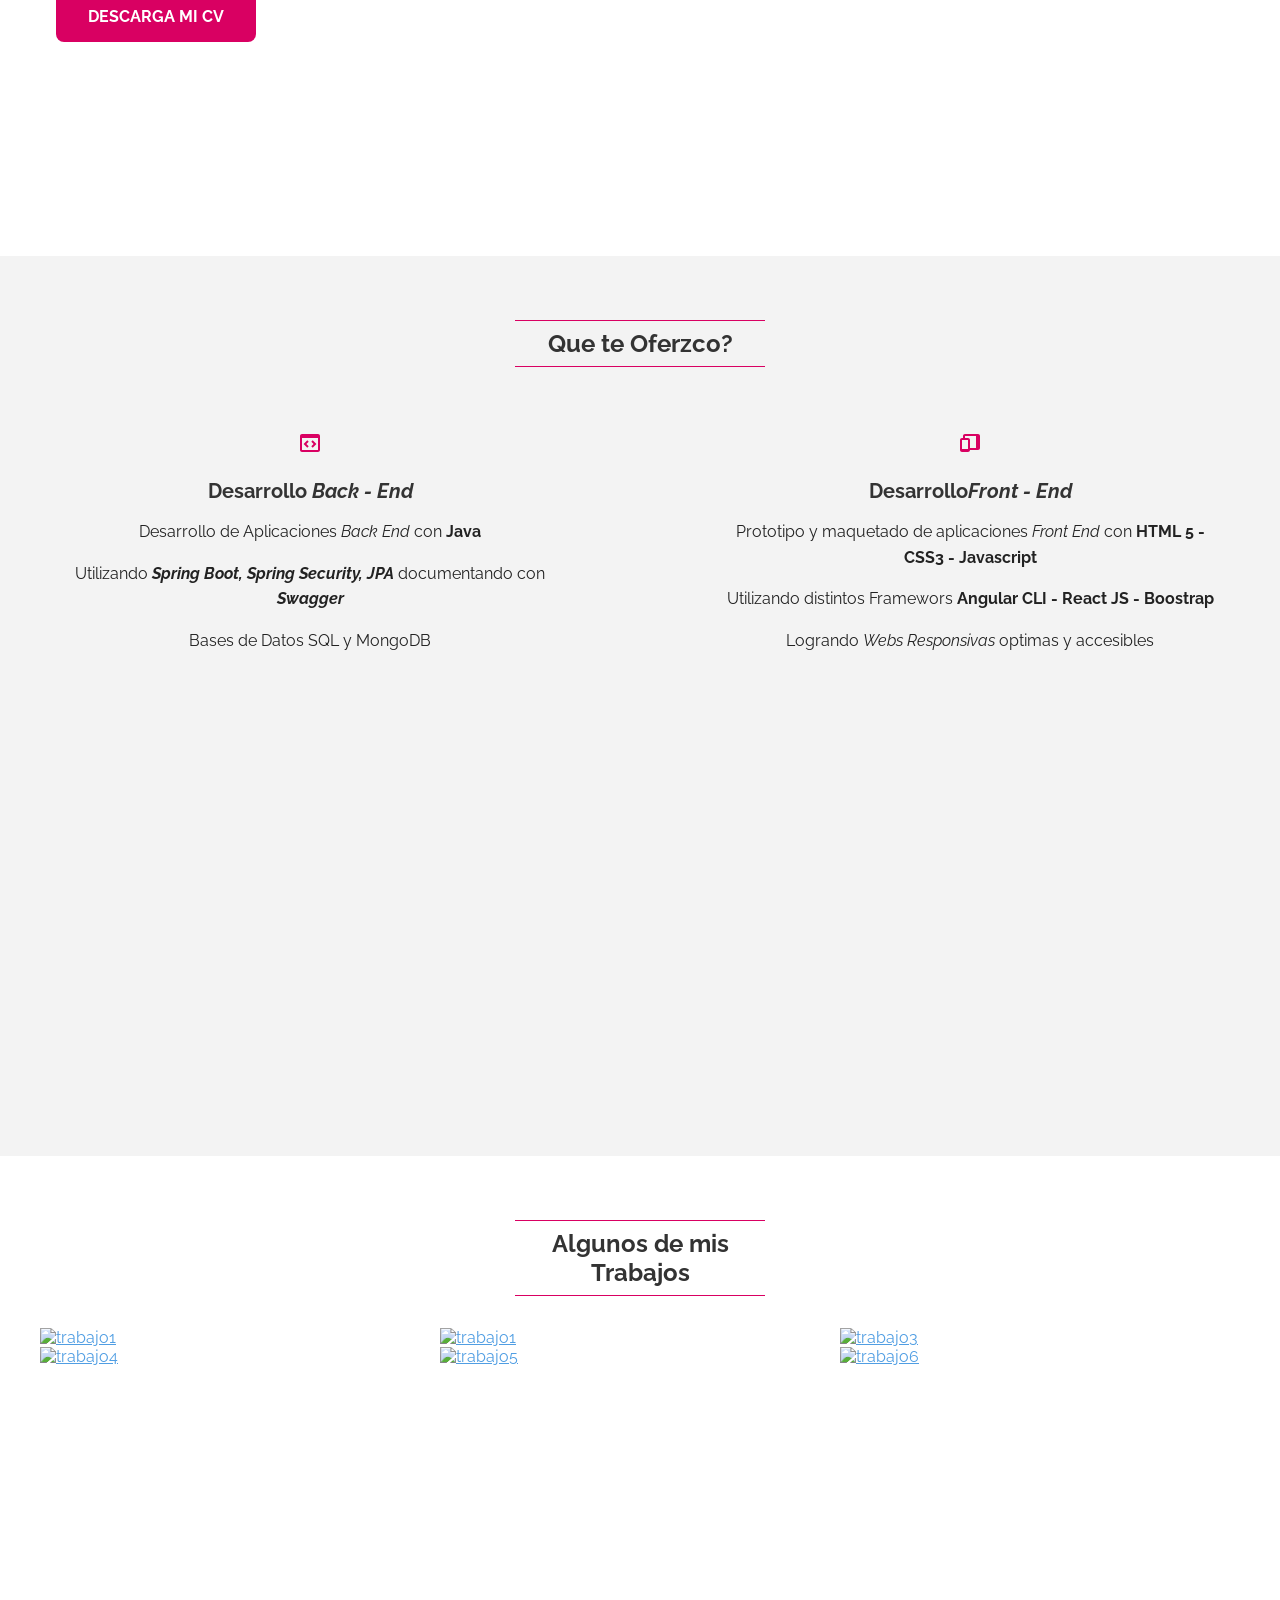
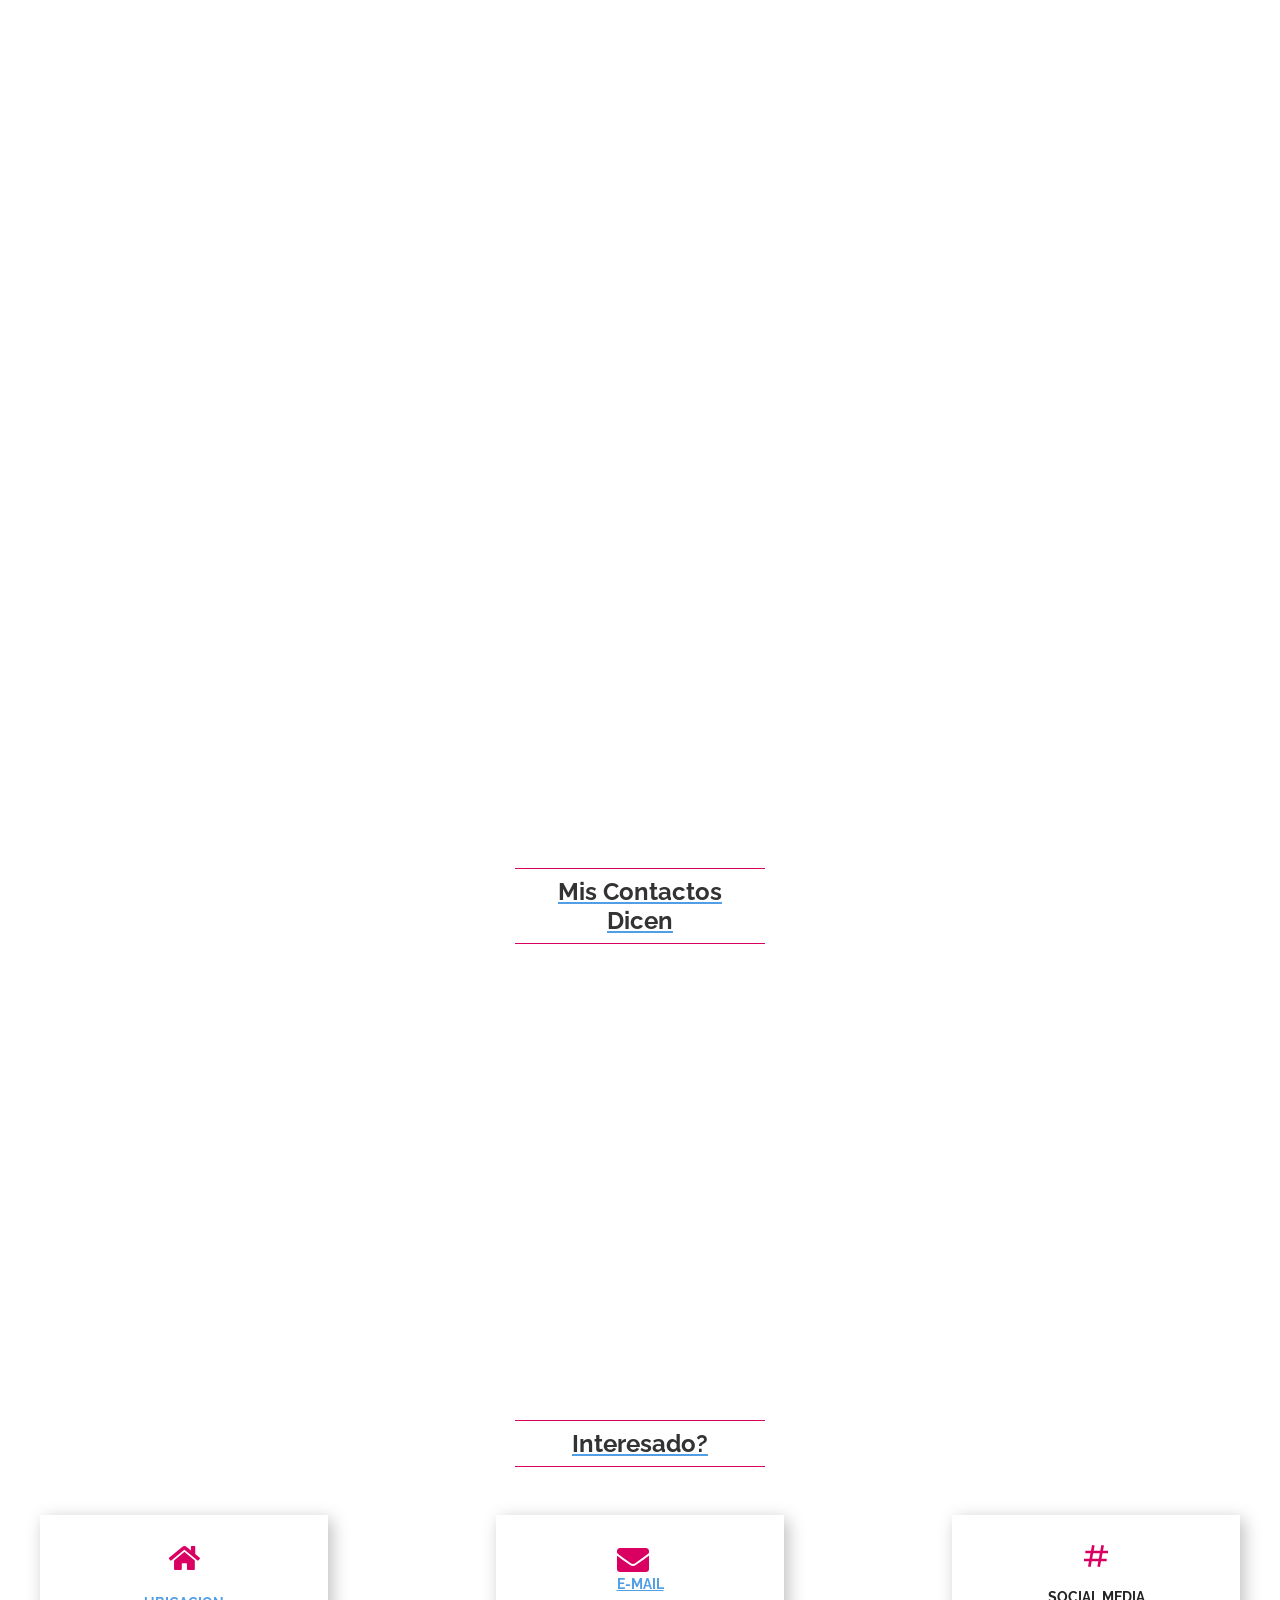
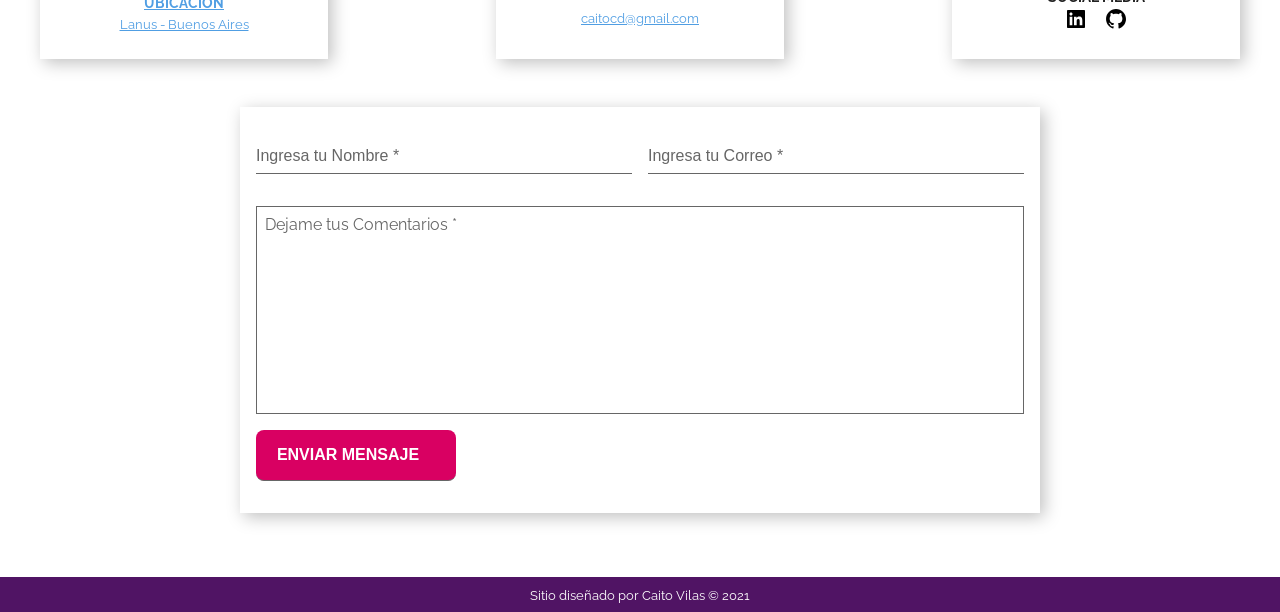
==== commit 6e098e6d: "links a los repos" ====
--- a/portfolio-cv/index.html
+++ b/portfolio-cv/index.html
@@ -217,6 +217,7 @@
                     <h3>Proyecto Java Codo a Codo</h3>
                     <p>Saga de Indiana Jones con Info de peliculas galeria y trailers</p>
                     <p> Html 5 Css 3 Javasript</p>
+                    <a href="https://github.com/caitoVilas/saga-indiana-jones"  target="_blank" rel="noopener">Link Repo</a>
                     
                     <aside class="portfolio-details">
                         
@@ -240,6 +241,7 @@
                 <div class="portfolio-info">
                     <h3>Memotest</h3>
                     <p>Juego de Memoria desarolado en HTML 5 CSS 3 y Javascript</p>
+                    <a href="https://github.com/caitoVilas/Memotest"  target="_blank" rel="noopener">Link Repo</a>
                     <aside class="portfolio-details">
                         <!-- <small><b>Cliente:</b></small>
                         <small>Nombre del Cliente</small>
@@ -267,6 +269,7 @@
                 <div class="portfolio-info">
                     <h3>Estadisticas Covid 19</h3>
                     <p>Aplicacion de estadisticas con grafico de contagios , casos activos y defunciones, pais por pais y grafico comparativo entre dos paises</p>
+                    <a href="https://github.com/caitoVilas/Proyecto-Covid-19"  target="_blank" rel="noopener">Link Repo</a>
                     <aside class="portfolio-details">
                         <!-- <small><b>Cliente:</b></small>
                         <small>Nombre del Cliente</small>
@@ -295,6 +298,8 @@
                     <p>Tecnologias Front End: Angular CLI</p>
                     <p>Tecnologias Back End : Java Spring Boot</p>
                     <p>Base de datos : MySql</p>
+                    <a href="https://github.com/caitoVilas/crud-cta-cte-back-end"  target="_blank" el="noopener">Link    Repo Back End</> <br>
+                      <a href="https://github.com/caitoVilas/crud-cta-cte-front-end"  target="_blank" rel="noopener">Link Repo Front End</>
                     <aside class="portfolio-details">
                         <!-- <small><b>Cliente:</b></small>
                         <small>Nombre del Cliente</small>
@@ -323,6 +328,8 @@
                     <p>Tecnologias Front End: Angular CLI</p>
                     <p>Tecnologias Back End : Java Spring Boot Spring Security</p>
                     <p>Base de datos : MySql</p>
+                    <a href="https://github.com/caitoVilas/blog-java-back-end"  target="_blank" el="noopener">Link    Repo Back End</> <br>
+                        <a href="https://github.com/caitoVilas/blog-java-front-end"  target="_blank" rel="noopener">Link Repo Front End</>
                     <aside class="portfolio-details">
                         <!-- <small><b>Cliente:</b></small>
                         <small>Nombre del Cliente</small>
@@ -352,6 +359,8 @@
                         <p>Tecnologias Front End: Angular CLI</p>
                         <p>Tecnologias Back End : Java Spring Boot Spring Security</p>
                         <p>Base de datos : MySql</p>
+                        <a href="https://github.com/caitoVilas/gestion-tarjetas"  target="_blank" el="noopener">Link    Repo Back End</> <br>
+                          <a href="https://github.com/caitoVilas/gestion-tarjetas-front-end"  target="_blank" rel="noopener">Link Repo Front End</>
                     </aside>
                 </div>
             </article>
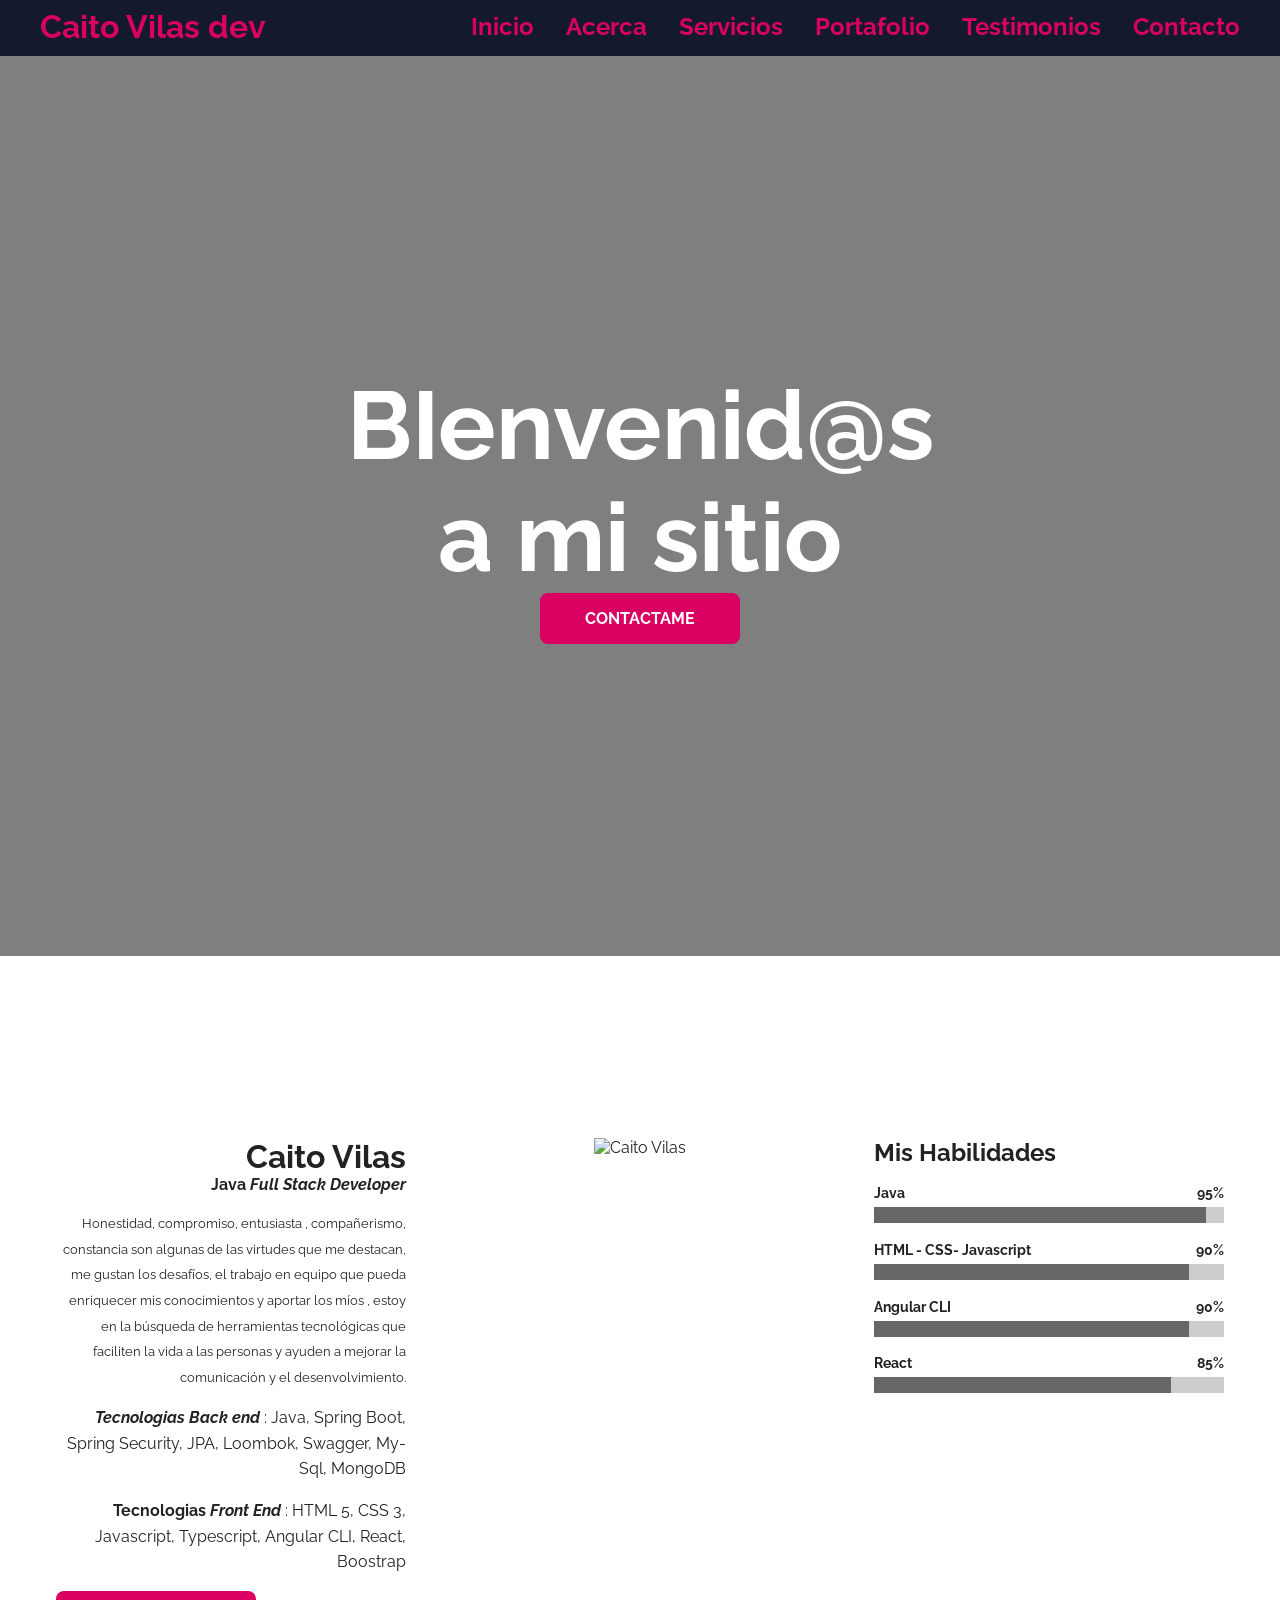
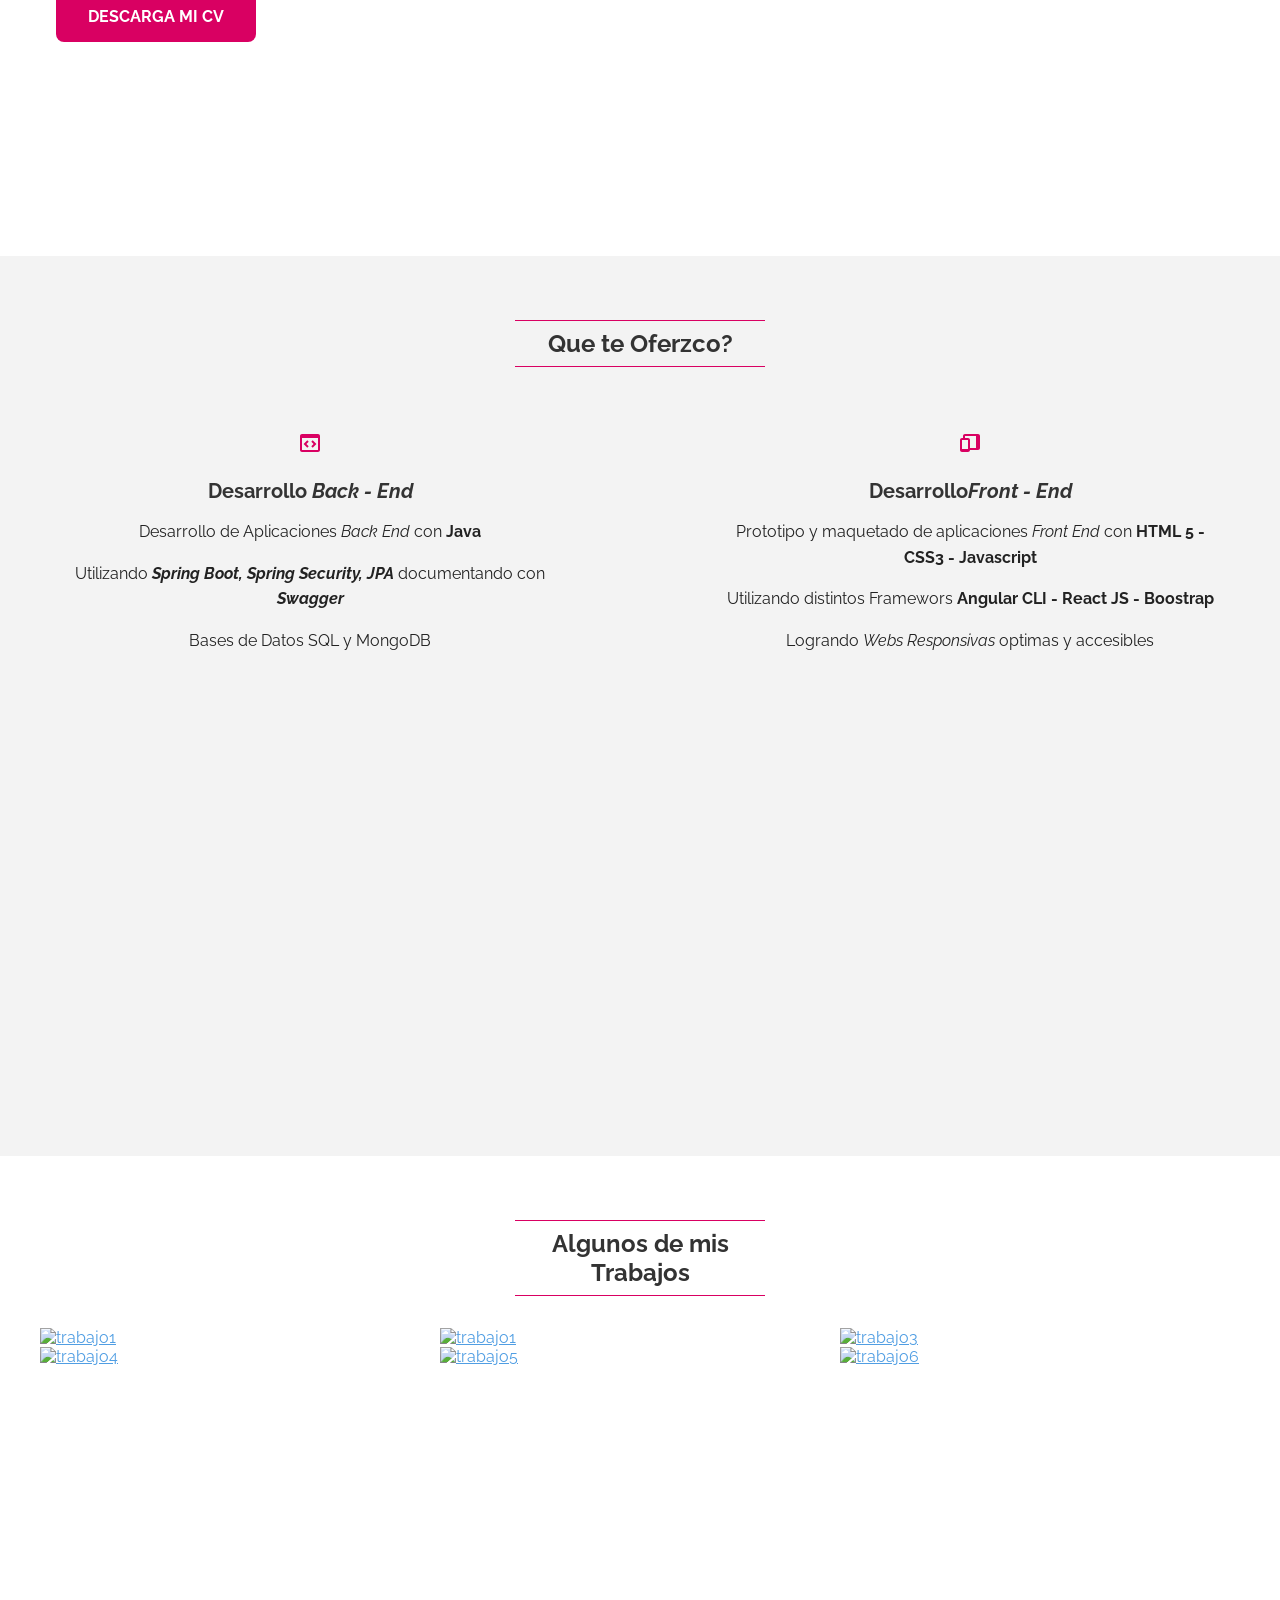
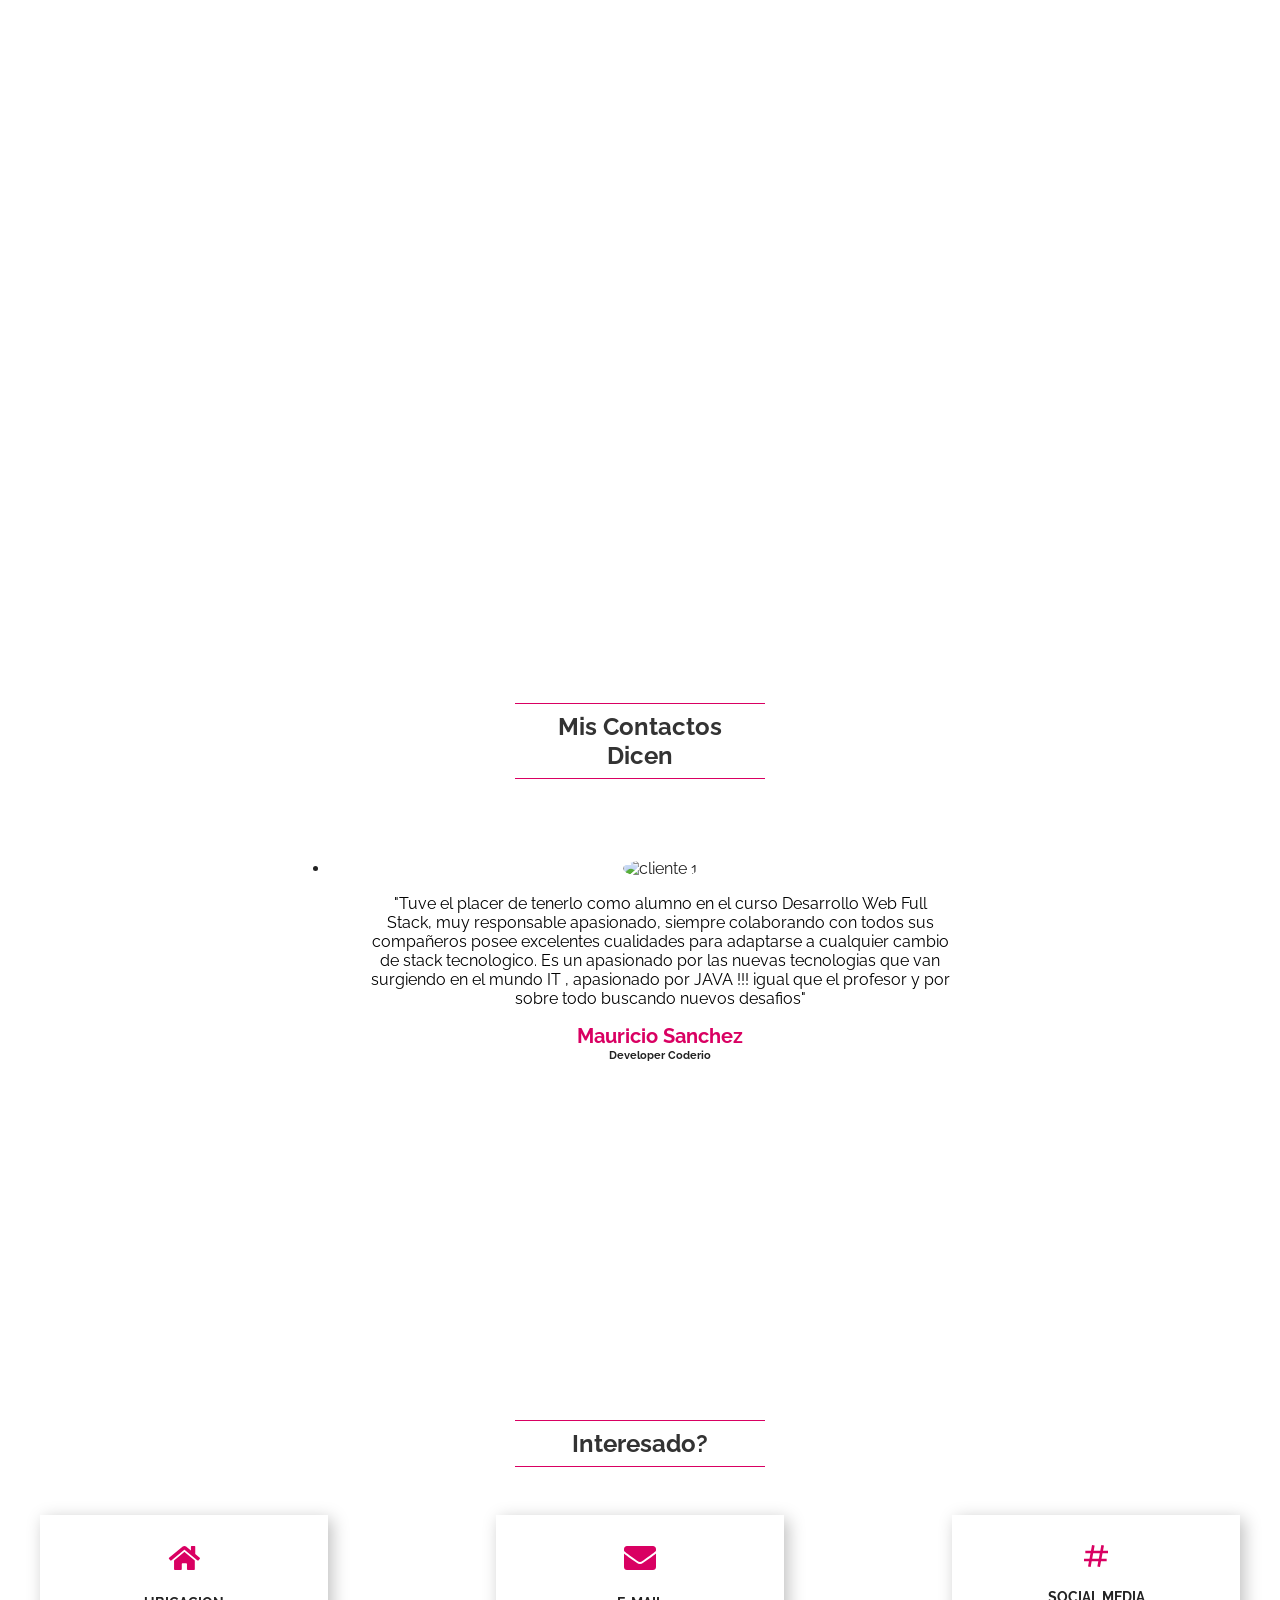
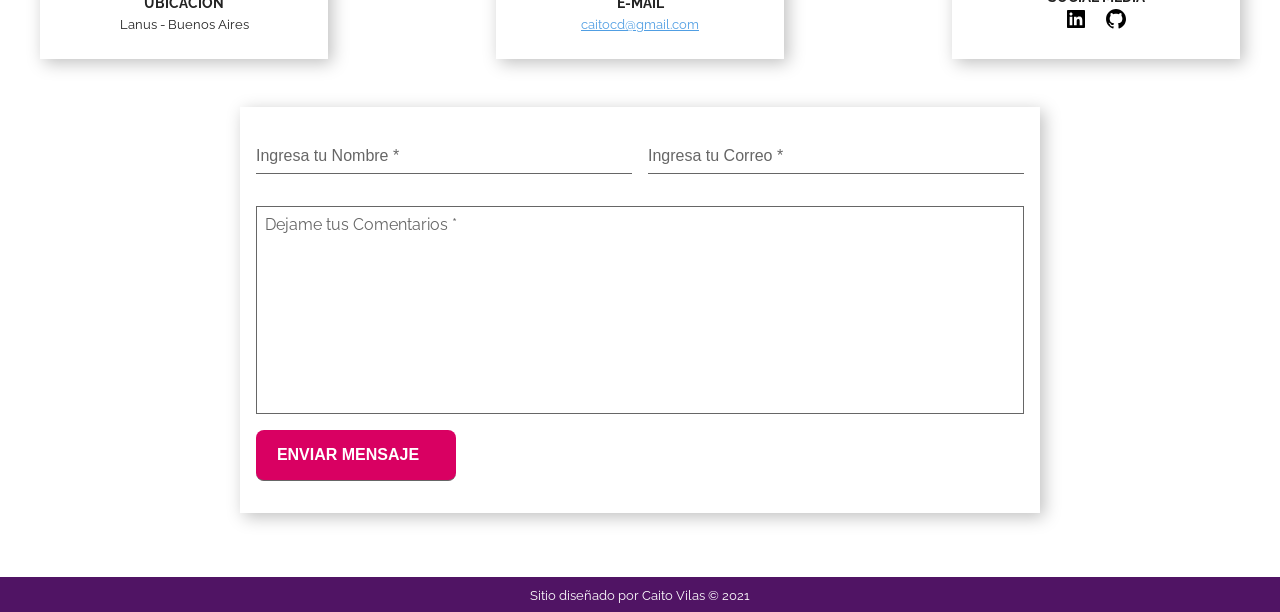
==== commit 012100e6: "modific recomendaciones" ====
--- a/portfolio-cv/index.html
+++ b/portfolio-cv/index.html
@@ -359,8 +359,8 @@
                         <p>Tecnologias Front End: Angular CLI</p>
                         <p>Tecnologias Back End : Java Spring Boot Spring Security</p>
                         <p>Base de datos : MySql</p>
-                        <a href="https://github.com/caitoVilas/gestion-tarjetas"  target="_blank" el="noopener">Link    Repo Back End</> <br>
-                          <a href="https://github.com/caitoVilas/gestion-tarjetas-front-end"  target="_blank" rel="noopener">Link Repo Front End</>
+                        <a href="https://github.com/caitoVilas/gestion-tarjetas"  target="_blank" el="noopener">Link    Repo Back End</a> <br>
+                            <a href="https://github.com/caitoVilas/gestion-tarjetas-front-end"  target="_blank" rel="noopener">Link Repo Front End</a>
                     </aside>
                 </div>
             </article>
@@ -373,30 +373,30 @@
                 <div class="hero-image-content">
                    <div class="container">
                        <h2 class="section-title">Mis Contactos Dicen</h2>
-                       <!-- <article class="carousel" style="--carousel-bg-color: var(--white-alpha-color);">
+                       <article class="carousel" style="--carousel-bg-color: var(--white-alpha-color);">
                           <input type="radio" name="slides" id="slide-1" checked>
                           <input type="radio" name="slides" id="slide-2">
                 
-                          <ul class="slides">
-                              <li class="slide">
-                                  <img class="avatar" src="assets/customer-1.jpg" alt="cliente 1">
-                                  <blockquote>"Lorem ipsum dolor sit amet consectetur adipisicing elit. Corporis, repellendus!"</blockquote>
-                                  <h3 class="text-first-color">Nombre del Cliente</h3>
-                                  <h6>Puesto del Cliente</h6>
+                          <ul class="">
+                              <li class="">
+                                  <img class="avatar" src="https://i.pinimg.com/originals/0a/72/9d/0a729d4a48bf08627f670e3a3933f4d9.jpg" alt="cliente 1">
+                                  <blockquote class="text-reco">"Tuve el placer de tenerlo como alumno en el curso Desarrollo Web Full Stack, muy responsable apasionado, siempre colaborando con todos sus compañeros posee excelentes cualidades para adaptarse a cualquier cambio de stack tecnologico. Es un apasionado por las nuevas tecnologias que van surgiendo en el mundo IT , apasionado por JAVA !!! igual que el profesor y por sobre todo buscando nuevos desafios"</blockquote>
+                                  <h3 class="text-first-color">Mauricio Sanchez</h3>
+                                  <h6>Developer Coderio</h6>
                               </li>
-                              <li class="slide">
+                              <!-- <li class="slide">
                                 <img class="avatar" src="assets/customer-2.jpg" alt="cliente 1">
                                 <blockquote>"Lorem ipsum dolor sit amet consectetur adipisicing elit. Corporis, repellendus!"</blockquote>
                                 <h3 class="text-first-color">Nombre del Cliente</h3>
                                 <h6>Puesto del Cliente</h6>
-                              </li>
+                              </li> -->
                           </ul>
 
-                          <aside class="slides-nav">
+                          <!-- <aside class="slides-nav">
                             <label for="slide-1" id="dot-1"></label>
                             <label for="slide-2" id="dot-2"></label>
-                        </aside>
-                       </article> -->
+                        </aside> -->
+                       </article>
                    </div>
             </aside>
         </article>
--- a/portfolio-cv/styles.css
+++ b/portfolio-cv/styles.css
@@ -449,6 +449,11 @@
 .text-center{
     text-align: center;
 }
+
+.text-reco{
+    color: #000;
+    text-decoration: none;
+}
 .text-rigth{
     text-align: right;
 }
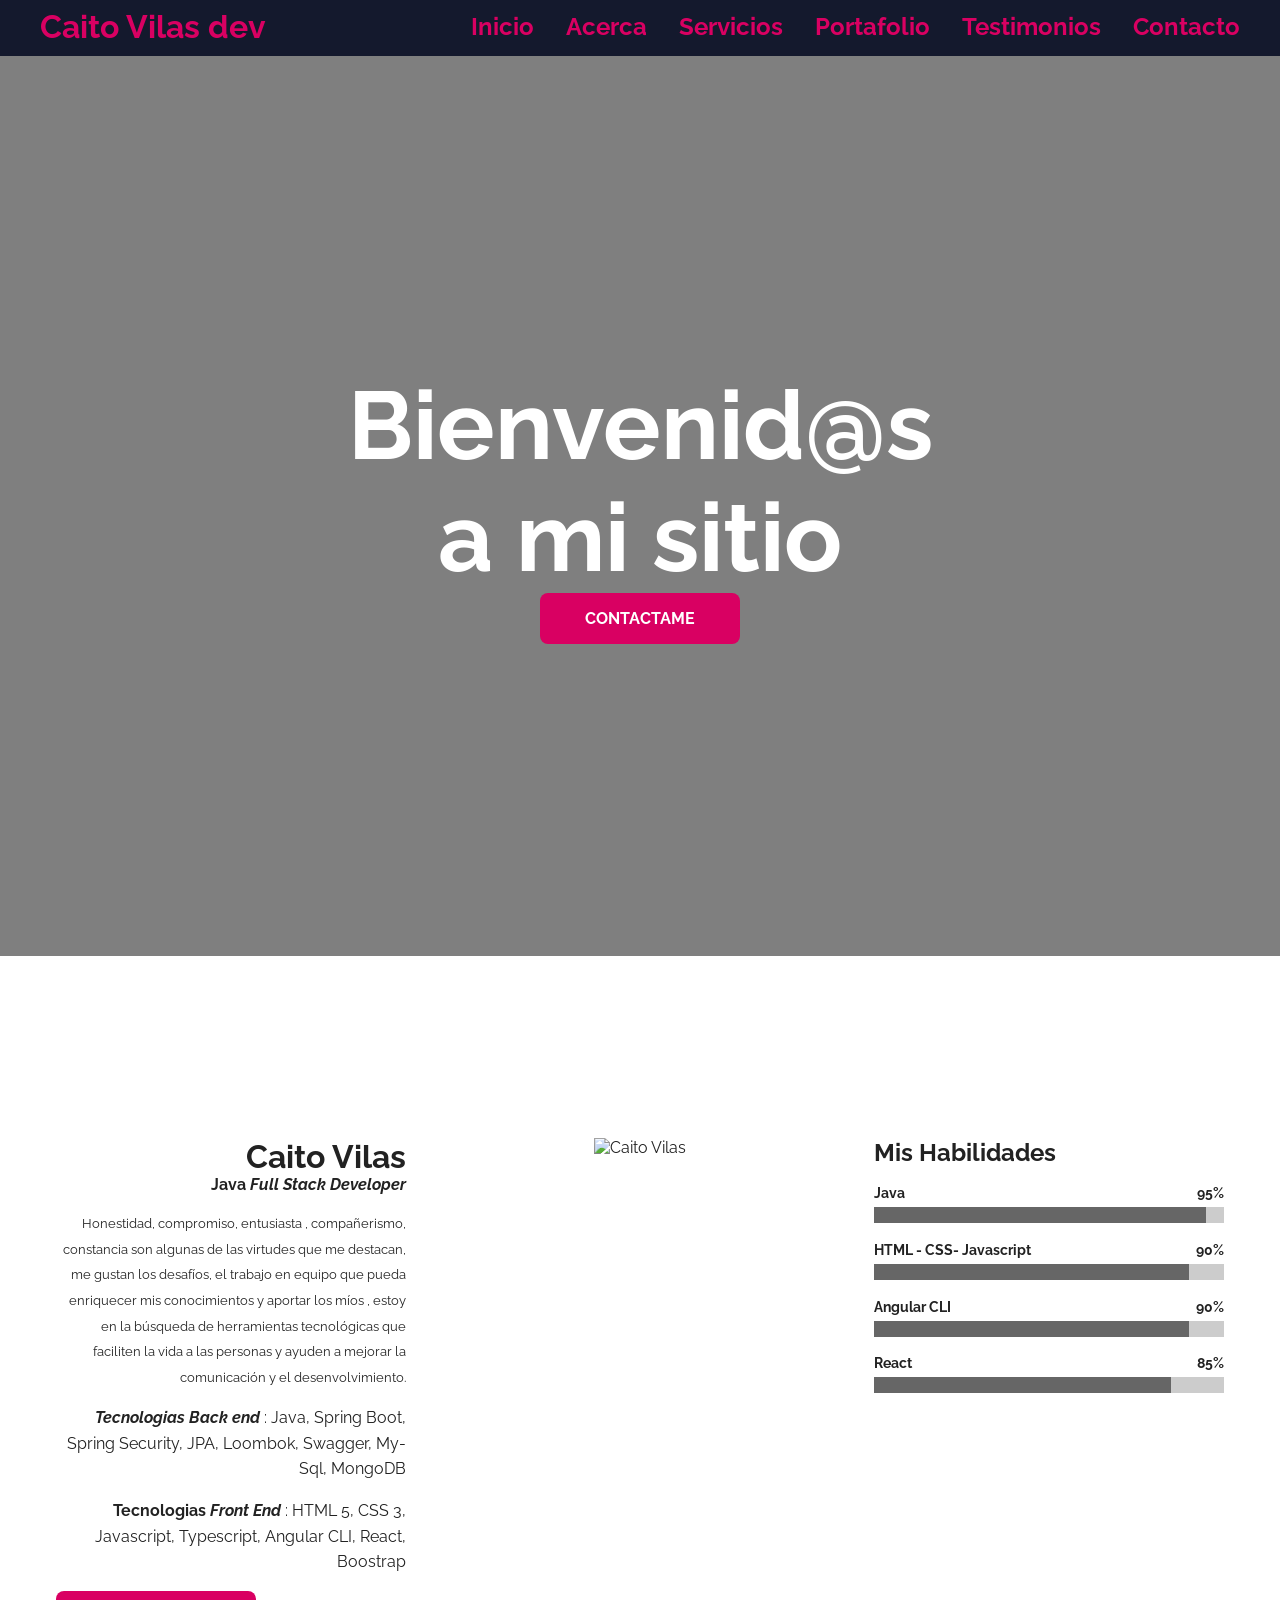
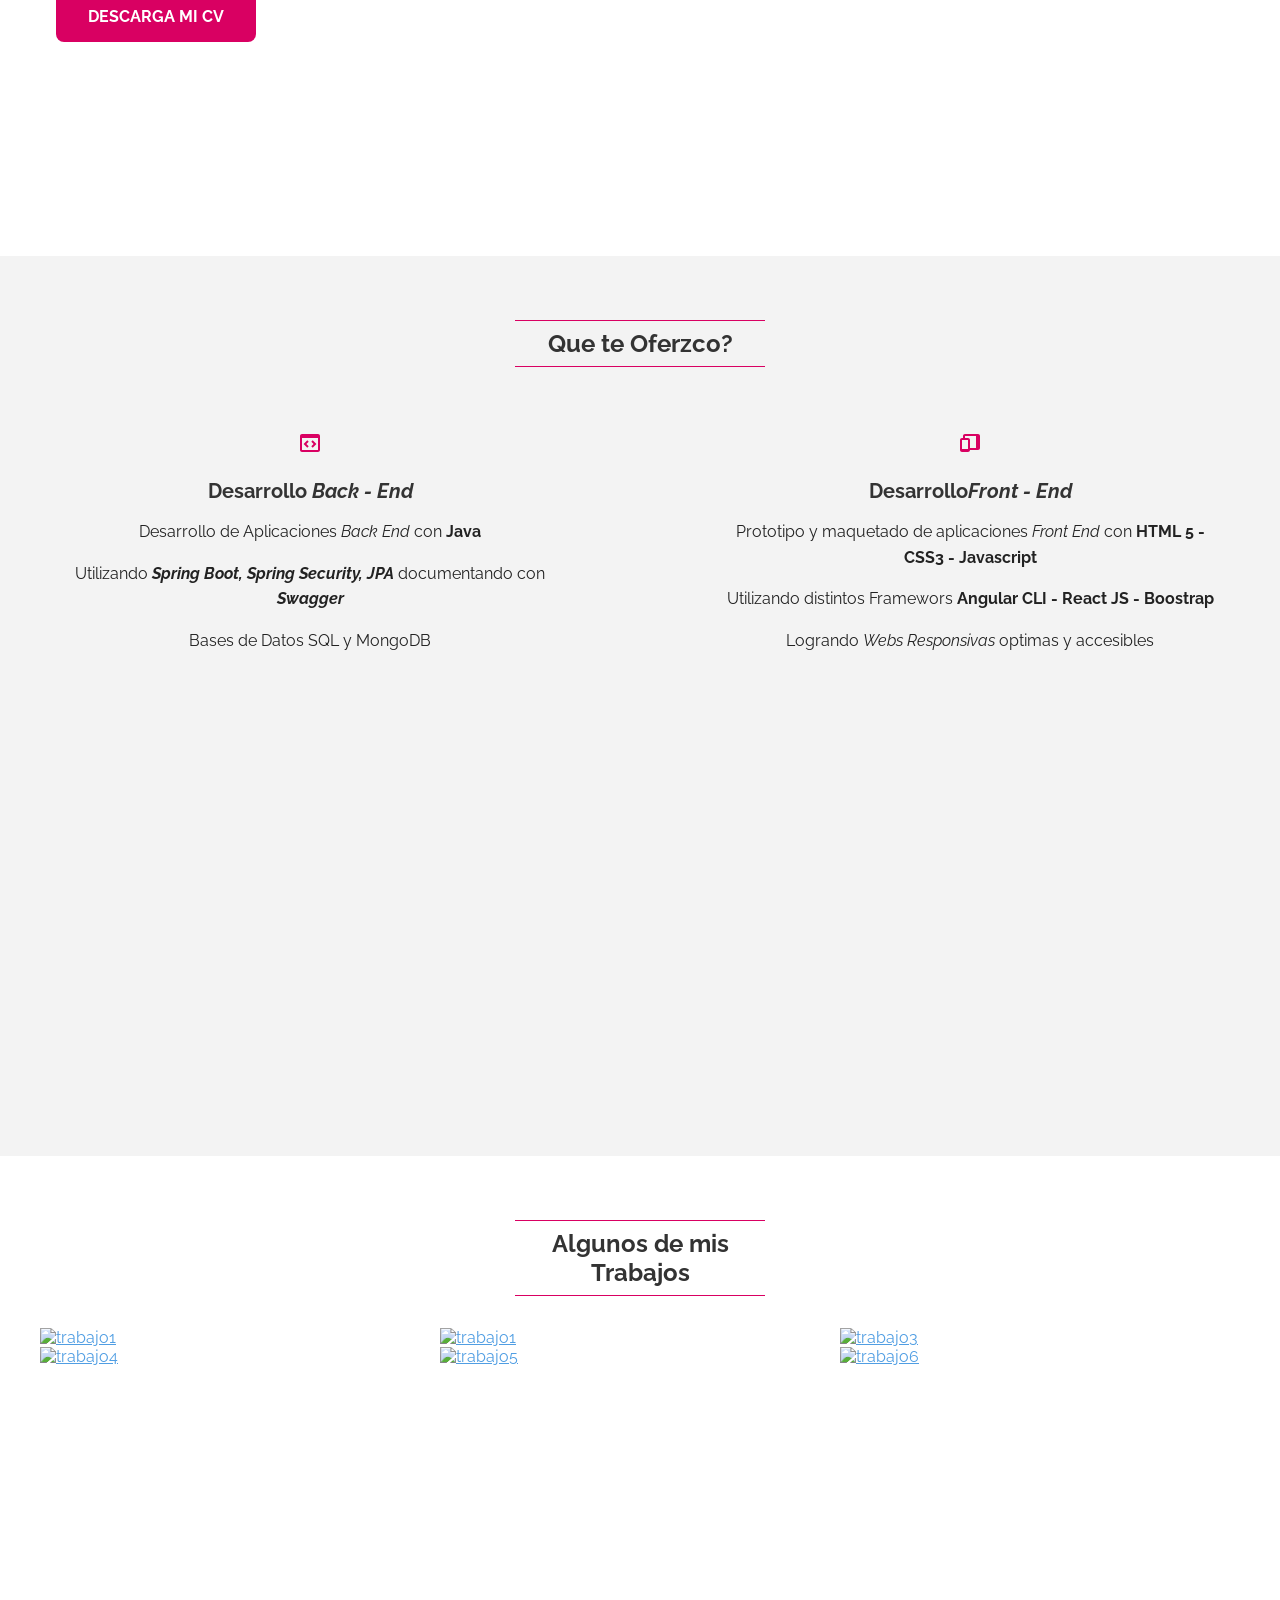
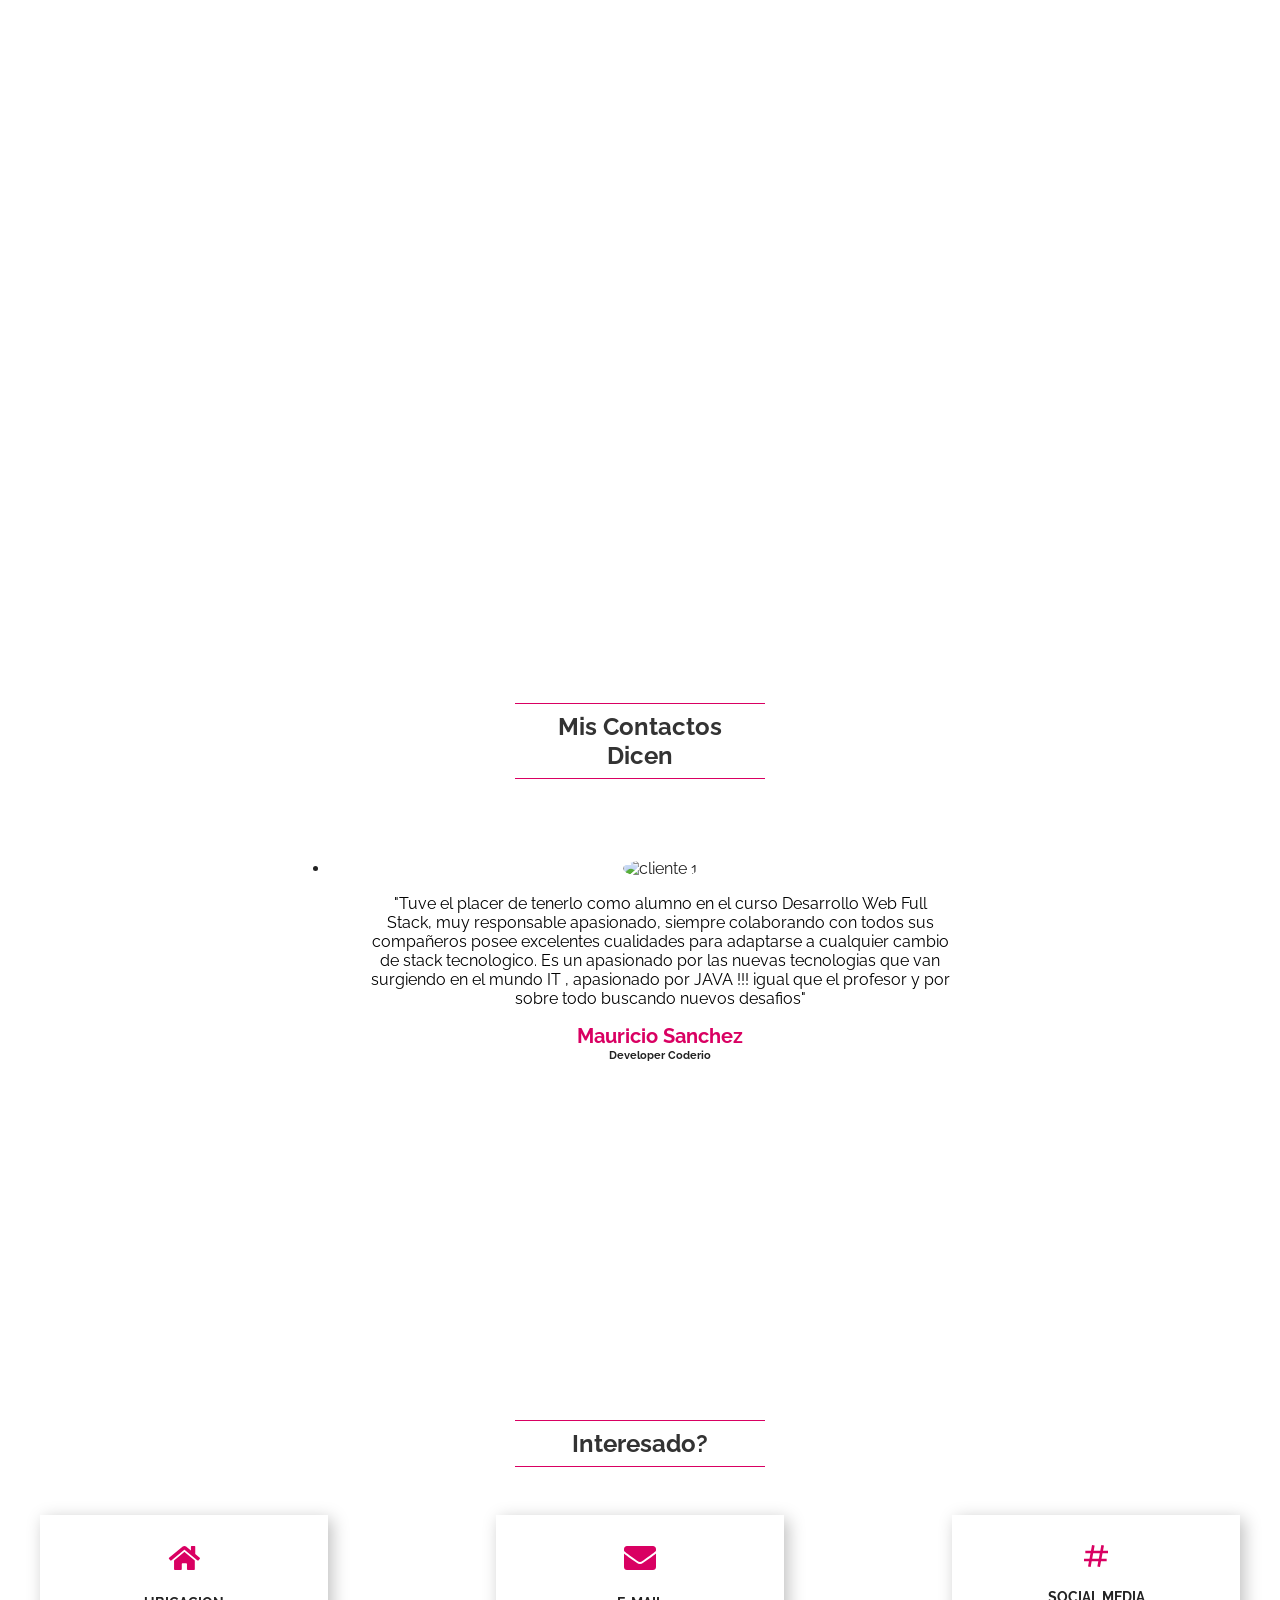
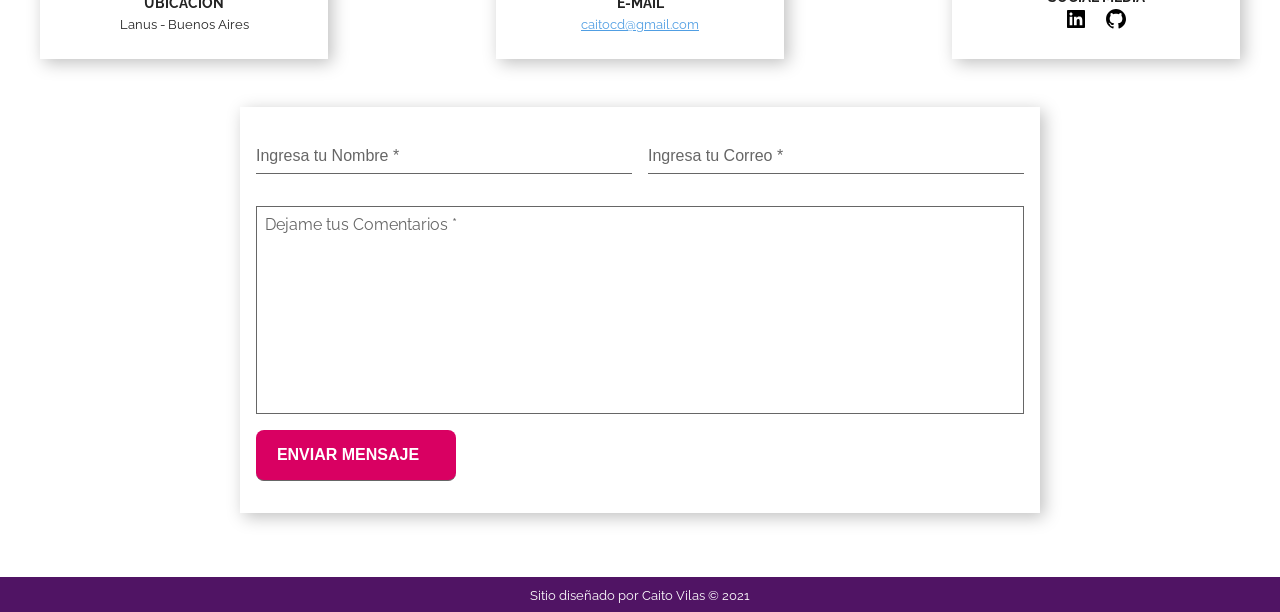
==== commit b901888c: "corrcciones ortograficas" ====
--- a/portfolio-cv/index.html
+++ b/portfolio-cv/index.html
@@ -55,7 +55,7 @@
         <article class="hero-image" style="--hero-image: url('https://i.pinimg.com/474x/51/b1/8f/51b18f845cd3acccd3bdc882fd7fc7a2.jpg'); --attachment: fixed;">
             <aside class="hero-image-opacity" style="--hero-opacity-color: var(--black-alpha-color);">
                 <div class="hero-image-content">
-                    <h2 class="hero-image-title" style="--hero-text-color: var(--white-color);">BIenvenid@s<br>a mi
+                    <h2 class="hero-image-title" style="--hero-text-color: var(--white-color);">Bienvenid@s<br>a mi
                         sitio</h2>
                     <a href="#contacto" class="btn">CONTACTAME</a>
                 </div>
@@ -189,7 +189,7 @@
                 <aside class="portfolio-card-info">
                     <div>
                         <h3>Blog Java</h3>
-                        <p>Blog de Java, blog para crear articulos sobre tecnologias utilazadas en Java, la lectura es de acceso pulico, para crear articulos es necesario registrarse e identificarse</p>
+                        <p>Blog de Java, blog para crear articulos sobre tecnologias utilazadas en Java, la lectura es de acceso publico, para crear articulos es necesario registrarse e identificarse</p>
                     </div>
                 </aside>
             </a>
@@ -198,7 +198,7 @@
                 <aside class="portfolio-card-info">
                     <div>
                         <h3>Gestion Tarjetas</h3>
-                        <p>Sistema para registrar y controlar tus gastos en tarjeta, gestionamos poe entidad y tarjeta</p>
+                        <p>Sistema para registrar y controlar tus gastos en tarjeta, gestionamos por entidad y tarjeta</p>
                     </div>
                 </aside>
             </a>
@@ -214,7 +214,7 @@
             <article class="portfolio-modal">
                 <img src="https://i.pinimg.com/originals/cc/f3/1c/ccf31c42b22fb5f97803ce1451a6f3ba.png" alt="trabajo1">
                 <div class="portfolio-info">
-                    <h3>Proyecto Java Codo a Codo</h3>
+                    <h3>Saga Indiana Jones</h3>
                     <p>Saga de Indiana Jones con Info de peliculas galeria y trailers</p>
                     <p> Html 5 Css 3 Javasript</p>
                     <a href="https://github.com/caitoVilas/saga-indiana-jones"  target="_blank" rel="noopener">Link Repo</a>
@@ -298,8 +298,8 @@
                     <p>Tecnologias Front End: Angular CLI</p>
                     <p>Tecnologias Back End : Java Spring Boot</p>
                     <p>Base de datos : MySql</p>
-                    <a href="https://github.com/caitoVilas/crud-cta-cte-back-end"  target="_blank" el="noopener">Link    Repo Back End</> <br>
-                      <a href="https://github.com/caitoVilas/crud-cta-cte-front-end"  target="_blank" rel="noopener">Link Repo Front End</>
+                    <a href="https://github.com/caitoVilas/crud-cta-cte-back-end"  target="_blank" el="noopener">Link    Repo Back End</a> <br>
+                      <a href="https://github.com/caitoVilas/crud-cta-cte-front-end"  target="_blank" rel="noopener">Link Repo Front End</a>
                     <aside class="portfolio-details">
                         <!-- <small><b>Cliente:</b></small>
                         <small>Nombre del Cliente</small>
@@ -328,8 +328,8 @@
                     <p>Tecnologias Front End: Angular CLI</p>
                     <p>Tecnologias Back End : Java Spring Boot Spring Security</p>
                     <p>Base de datos : MySql</p>
-                    <a href="https://github.com/caitoVilas/blog-java-back-end"  target="_blank" el="noopener">Link    Repo Back End</> <br>
-                        <a href="https://github.com/caitoVilas/blog-java-front-end"  target="_blank" rel="noopener">Link Repo Front End</>
+                    <a href="https://github.com/caitoVilas/blog-java-back-end"  target="_blank" el="noopener">Link    Repo Back End</a> <br>
+                        <a href="https://github.com/caitoVilas/blog-java-front-end"  target="_blank" rel="noopener">Link Repo Front End</a>
                     <aside class="portfolio-details">
                         <!-- <small><b>Cliente:</b></small>
                         <small>Nombre del Cliente</small>
